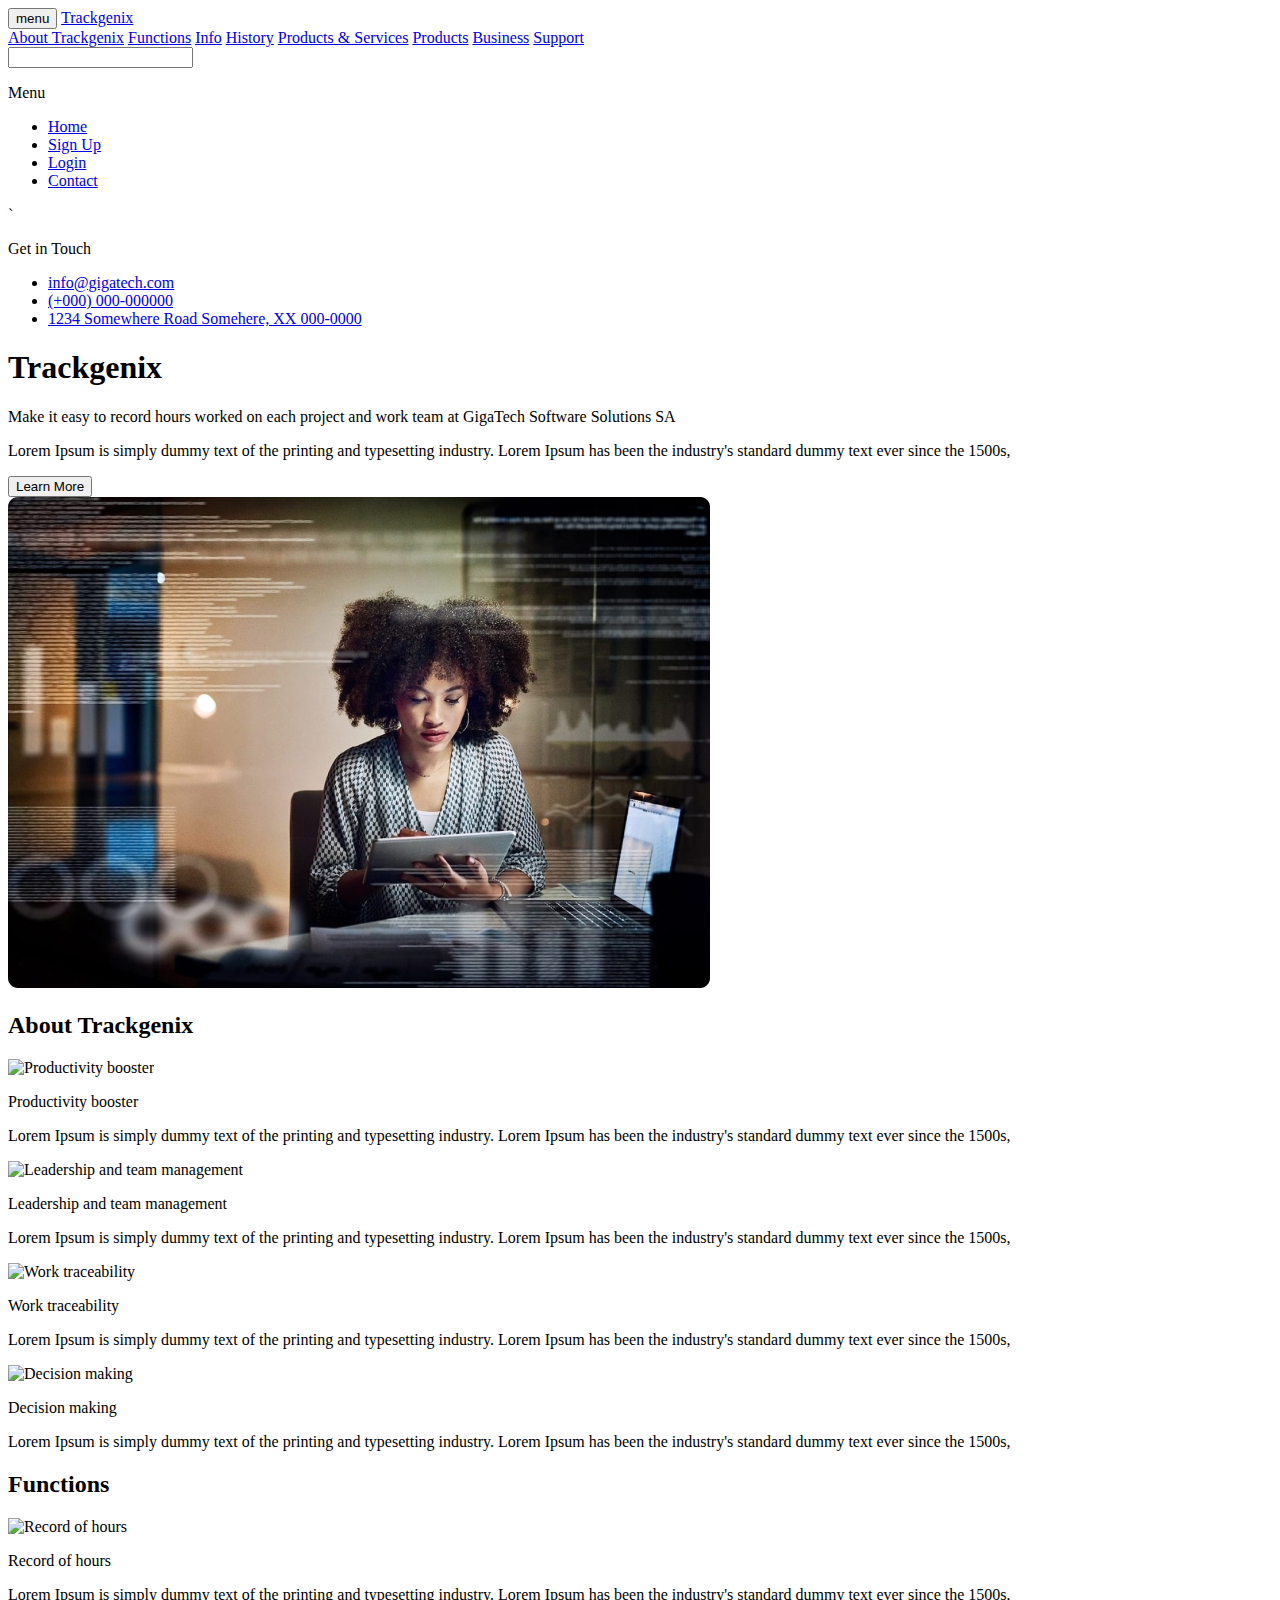
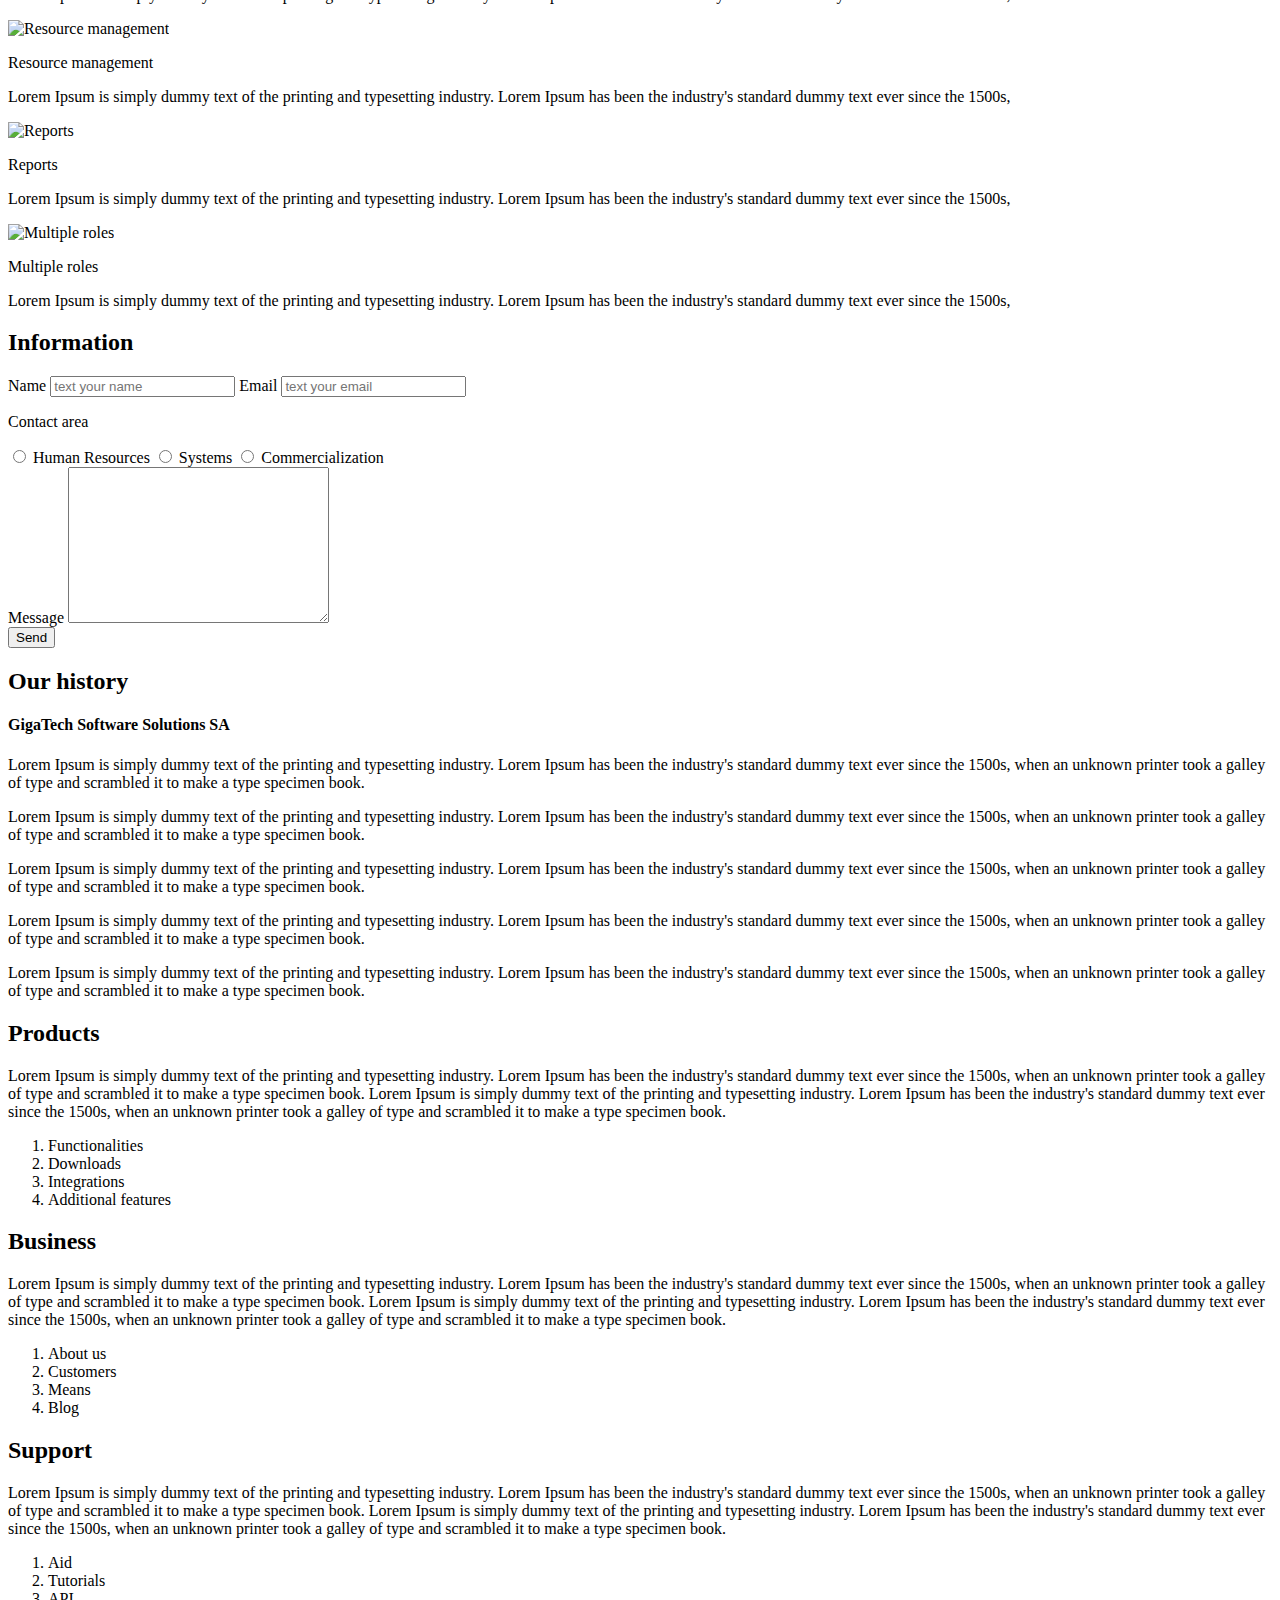
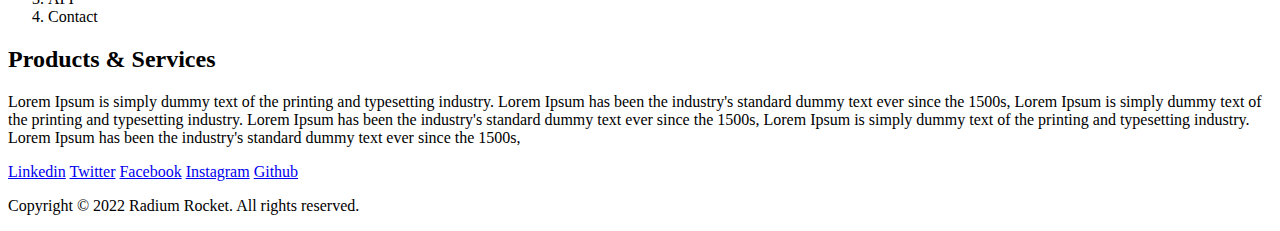
==== Semana-02/index.html @ 32febcdc "BaSP-W02: Update readme and create folder for week two with HTML and assets" ====
<!DOCTYPE html>
<html lang="en">

<head>
  <meta charset="UTF-8">
  <meta http-equiv="X-UA-Compatible" content="IE=edge">
  <meta name="viewport" content="width=device-width, initial-scale=1.0">
  <title>Trackgenix</title>
</head>

<body>
  <header>
    <nav>
      <button>menu</button>
      <a href="#">Trackgenix</a>
      <div>
        <a href="#">About Trackgenix</a>
        <a href="#">Functions</a>
        <a href="#">Info</a>
        <a href="#">History</a>
        <a href="#">Products & Services</a>
        <a href="#">Products</a>
        <a href="#">Business</a>
        <a href="#">Support</a>
      </div>
    </nav>
  </header>
  <aside>
    <input type="search">
    <div>
      <p>Menu</p>
      <ul>
        <li><a href="#">Home</a></li>
        <li><a href="#">Sign Up</a></li>
        <li><a href="#">Login</a></li>
        <li><a href="#">Contact</a></li>
      </ul>`
    </div>
    <div>
      <p>Get in Touch</p>
      <ul>
        <li><a href="#">info@gigatech.com</a></li>
        <li><a href="#">(+000) 000-000000</a></li>
        <li><a href="#">1234 Somewhere Road Somehere, XX 000-0000</a></li>
      </ul>
    </div>
  </aside>
  <main>
    <section>
      <div>
        <h1>Trackgenix</h1>
        <p>
          Make it easy to record hours worked on each project
          and work team at GigaTech Software Solutions SA
        </p>
        <p>
          Lorem Ipsum is simply dummy text of the printing and
          typesetting industry. Lorem Ipsum has been the industry's
          standard dummy text ever since the 1500s,
        </p>
        <div>
          <button>Learn More</button>
        </div>
      </div>
      <div>
        <img src="assets/home.png" alt="home img">
      </div>
    </section>
    <section>
      <h2>About Trackgenix</h2>
      <article>
        <img src="assets/lampara.png" alt="Productivity booster">
        <p>Productivity booster</p>
        <p>
          Lorem Ipsum is simply dummy text of the printing and
          typesetting industry. Lorem Ipsum has been the industry's
          standard dummy text ever since the 1500s,
        </p>
      </article>
      <article>
        <img src="assets/persona.png" alt="Leadership and team management">
        <p>Leadership and team management</p>
        <p>
          Lorem Ipsum is simply dummy text of the printing and
          typesetting industry. Lorem Ipsum has been the industry's
          standard dummy text ever since the 1500s,
        </p>
      </article>
      <article>
        <img src="assets/hoja-con-lupa.png" alt="Work traceability">
        <p>Work traceability</p>
        <p>
          Lorem Ipsum is simply dummy text of the printing and
          typesetting industry. Lorem Ipsum has been the industry's
          standard dummy text ever since the 1500s,
        </p>
      </article>
      <article>
        <img src="assets/mano.png" alt="Decision making">
        <p>Decision making</p>
        <p>
          Lorem Ipsum is simply dummy text of the printing and
          typesetting industry. Lorem Ipsum has been the industry's
          standard dummy text ever since the 1500s,
        </p>
      </article>
    </section>
    <section>
      <h2>Functions</h2>
      <article>
        <img src="assets/reloj.png" alt="Record of hours">
        <p>Record of hours</p>
        <p>
          Lorem Ipsum is simply dummy text of the printing and
          typesetting industry. Lorem Ipsum has been the industry's
          standard dummy text ever since the 1500s,
        </p>
      </article>
      <article>
        <img src="assets/hoja-escrita.png" alt="Resource management">
        <p>Resource management</p>
        <p>
          Lorem Ipsum is simply dummy text of the printing and
          typesetting industry. Lorem Ipsum has been the industry's
          standard dummy text ever since the 1500s,
        </p>
      </article>
      <article>
        <img src="assets/tuerca.png" alt="Reports">
        <p>Reports</p>
        <p>
          Lorem Ipsum is simply dummy text of the printing and
          typesetting industry. Lorem Ipsum has been the industry's
          standard dummy text ever since the 1500s,
        </p>
      </article>
      <article>
        <img src="assets/macaco.png" alt="Multiple roles">
        <p>Multiple roles</p>
        <p>
          Lorem Ipsum is simply dummy text of the printing and
          typesetting industry. Lorem Ipsum has been the industry's
          standard dummy text ever since the 1500s,
        </p>
      </article>
    </section>
    <section>
      <h2>Information</h2>
      <form>
        <label for="name">Name</label>
        <input type="text" id="name" name="name" placeholder="text your name">
        <label for="email">Email</label>
        <input type="email" id="email" name="email" placeholder="text your email">
        <p>Contact area</p>
        <input type="radio" id="hr" name="contactArea" value="Human Resources">
        <label for="hr">Human Resources</label>
        <input type="radio" id="systems" name="contactArea" value="Systems">
        <label for="systems">Systems</label>
        <input type="radio" id="commercialization" name="contactArea" value="Commercialization">
        <label for="commercialization">Commercialization</label>
        <div>
          <label for="message">Message</label>
          <textarea name="message" id="message" cols="30" rows="10"></textarea>
        </div>
        <button>Send</button>
      </form>
    </section>
    <section>
      <h2>Our history</h2>
      <h4>GigaTech Software Solutions SA</h4>
      <p>
        Lorem Ipsum is simply dummy text of the printing and typesetting industry. Lorem Ipsum has been the industry's
        standard dummy text ever since the 1500s, when an unknown printer took a galley of type and scrambled it to make
        a
        type specimen book.
      </p>
      <p>
        Lorem Ipsum is simply dummy text of the printing and typesetting industry. Lorem Ipsum has been the industry's
        standard dummy text ever since the 1500s, when an unknown printer took a galley of type and scrambled it to make
        a
        type specimen book.
      </p>
      <p>
        Lorem Ipsum is simply dummy text of the printing and typesetting industry. Lorem Ipsum has been the industry's
        standard dummy text ever since the 1500s, when an unknown printer took a galley of type and scrambled it to make
        a
        type specimen book.
      </p>
      <p>
        Lorem Ipsum is simply dummy text of the printing and typesetting industry. Lorem Ipsum has been the industry's
        standard dummy text ever since the 1500s, when an unknown printer took a galley of type and scrambled it to make
        a
        type specimen book.
      </p>
      <p>
        Lorem Ipsum is simply dummy text of the printing and typesetting industry. Lorem Ipsum has been the industry's
        standard dummy text ever since the 1500s, when an unknown printer took a galley of type and scrambled it to make
        a
        type specimen book.
      </p>
    </section>
    <section>
      <h2>Products</h2>
      <p>
        Lorem Ipsum is simply dummy text of the printing and typesetting industry. Lorem Ipsum has been the industry's
        standard dummy text ever since the 1500s, when an unknown printer took a galley of type and scrambled it to make
        a
        type specimen book.
        Lorem Ipsum is simply dummy text of the printing and typesetting industry. Lorem Ipsum has been the industry's
        standard dummy text ever since the 1500s, when an unknown printer took a galley of type and scrambled it to make
        a
        type specimen book.
      </p>
      <ol>
        <li>Functionalities</li>
        <li>Downloads</li>
        <li>Integrations</li>
        <li>Additional features</li>
      </ol>
    </section>
    <section>
      <h2>Business</h2>
      <p>
        Lorem Ipsum is simply dummy text of the printing and typesetting industry. Lorem Ipsum has been the industry's
        standard dummy text ever since the 1500s, when an unknown printer took a galley of type and scrambled it to make
        a
        type specimen book.
        Lorem Ipsum is simply dummy text of the printing and typesetting industry. Lorem Ipsum has been the industry's
        standard dummy text ever since the 1500s, when an unknown printer took a galley of type and scrambled it to make
        a
        type specimen book.
      </p>
      <ol>
        <li>About us</li>
        <li>Customers</li>
        <li>Means</li>
        <li>Blog</li>
      </ol>
    </section>
    <section>
      <h2>Support</h2>
      <p>
        Lorem Ipsum is simply dummy text of the printing and typesetting industry. Lorem Ipsum has been the industry's
        standard dummy text ever since the 1500s, when an unknown printer took a galley of type and scrambled it to make
        a
        type specimen book.
        Lorem Ipsum is simply dummy text of the printing and typesetting industry. Lorem Ipsum has been the industry's
        standard dummy text ever since the 1500s, when an unknown printer took a galley of type and scrambled it to make
        a
        type specimen book.
      </p>
      <ol>
        <li>Aid</li>
        <li>Tutorials</li>
        <li>API</li>
        <li>Contact</li>
      </ol>
    </section>
    <section>
      <h2>Products & Services</h2>
      <p>
        Lorem Ipsum is simply dummy text of the printing and
        typesetting industry. Lorem Ipsum has been the industry's
        standard dummy text ever since the 1500s, Lorem Ipsum is simply dummy text of the printing and
        typesetting industry. Lorem Ipsum has been the industry's
        standard dummy text ever since the 1500s, Lorem Ipsum is simply dummy text of the printing and
        typesetting industry. Lorem Ipsum has been the industry's
        standard dummy text ever since the 1500s,
      </p>
    </section>
  </main>
  <footer>
    <div>
      <a href="#">Linkedin</a>
      <a href="#">Twitter</a>
      <a href="#">Facebook</a>
      <a href="#">Instagram</a>
      <a href="#">Github</a>
    </div>
    <p>Copyright © 2022 Radium Rocket. All rights reserved.</p>
  </footer>
</body>

</html>
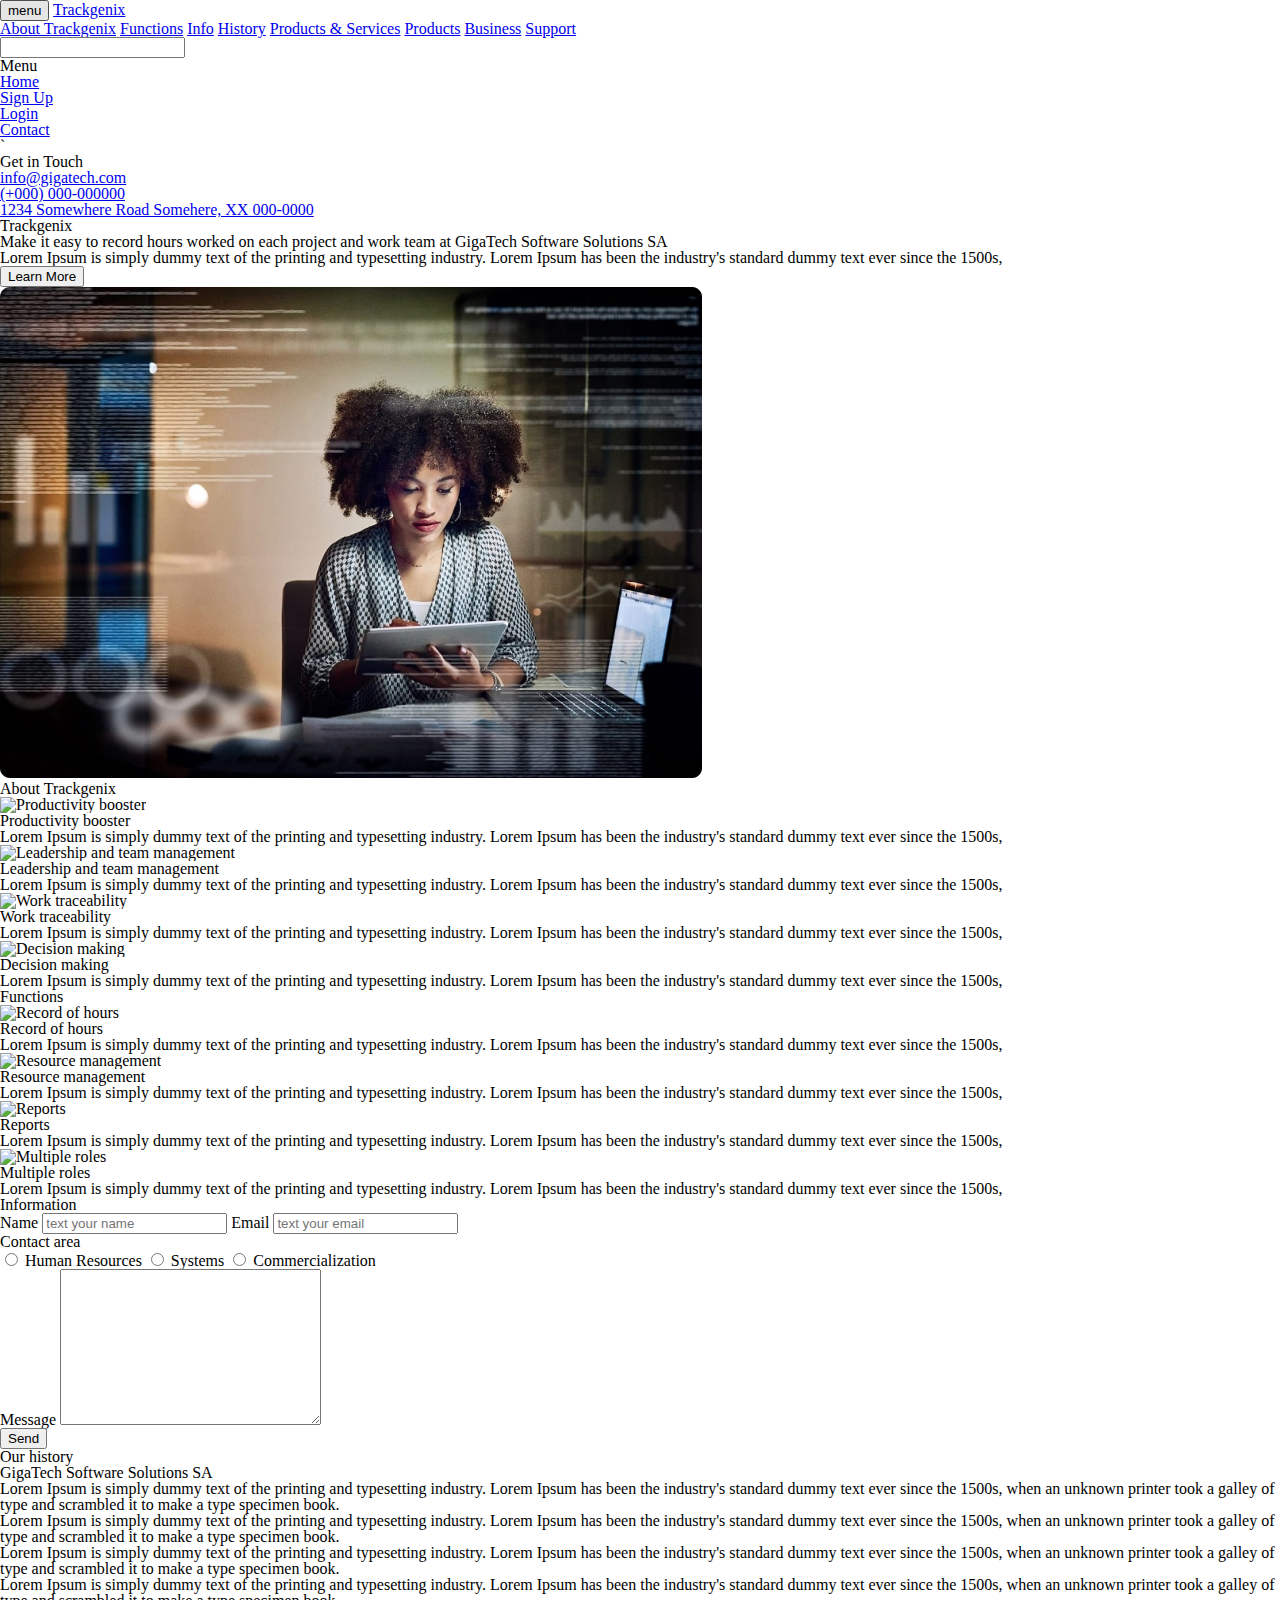
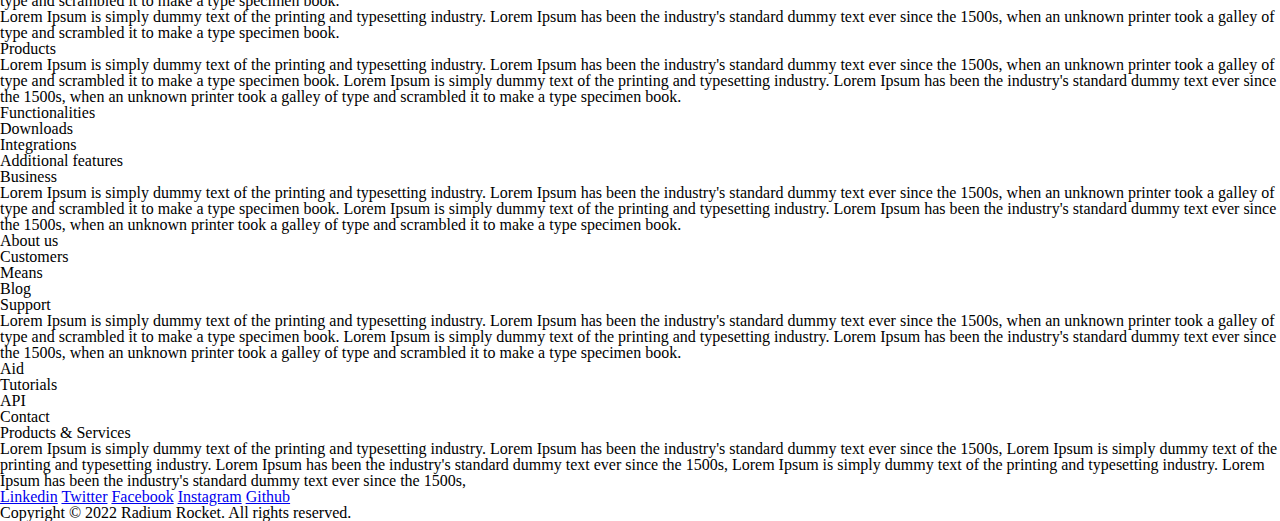
==== commit 6919b57a: "BaSP-W02: Create css folder and files" ====
--- a/Semana-02/index.html
+++ b/Semana-02/index.html
@@ -6,6 +6,8 @@
   <meta http-equiv="X-UA-Compatible" content="IE=edge">
   <meta name="viewport" content="width=device-width, initial-scale=1.0">
   <title>Trackgenix</title>
+  <link rel="stylesheet" href="css/styles.css">
+  <link rel="stylesheet" href="css/reset.css">
 </head>
 
 <body>
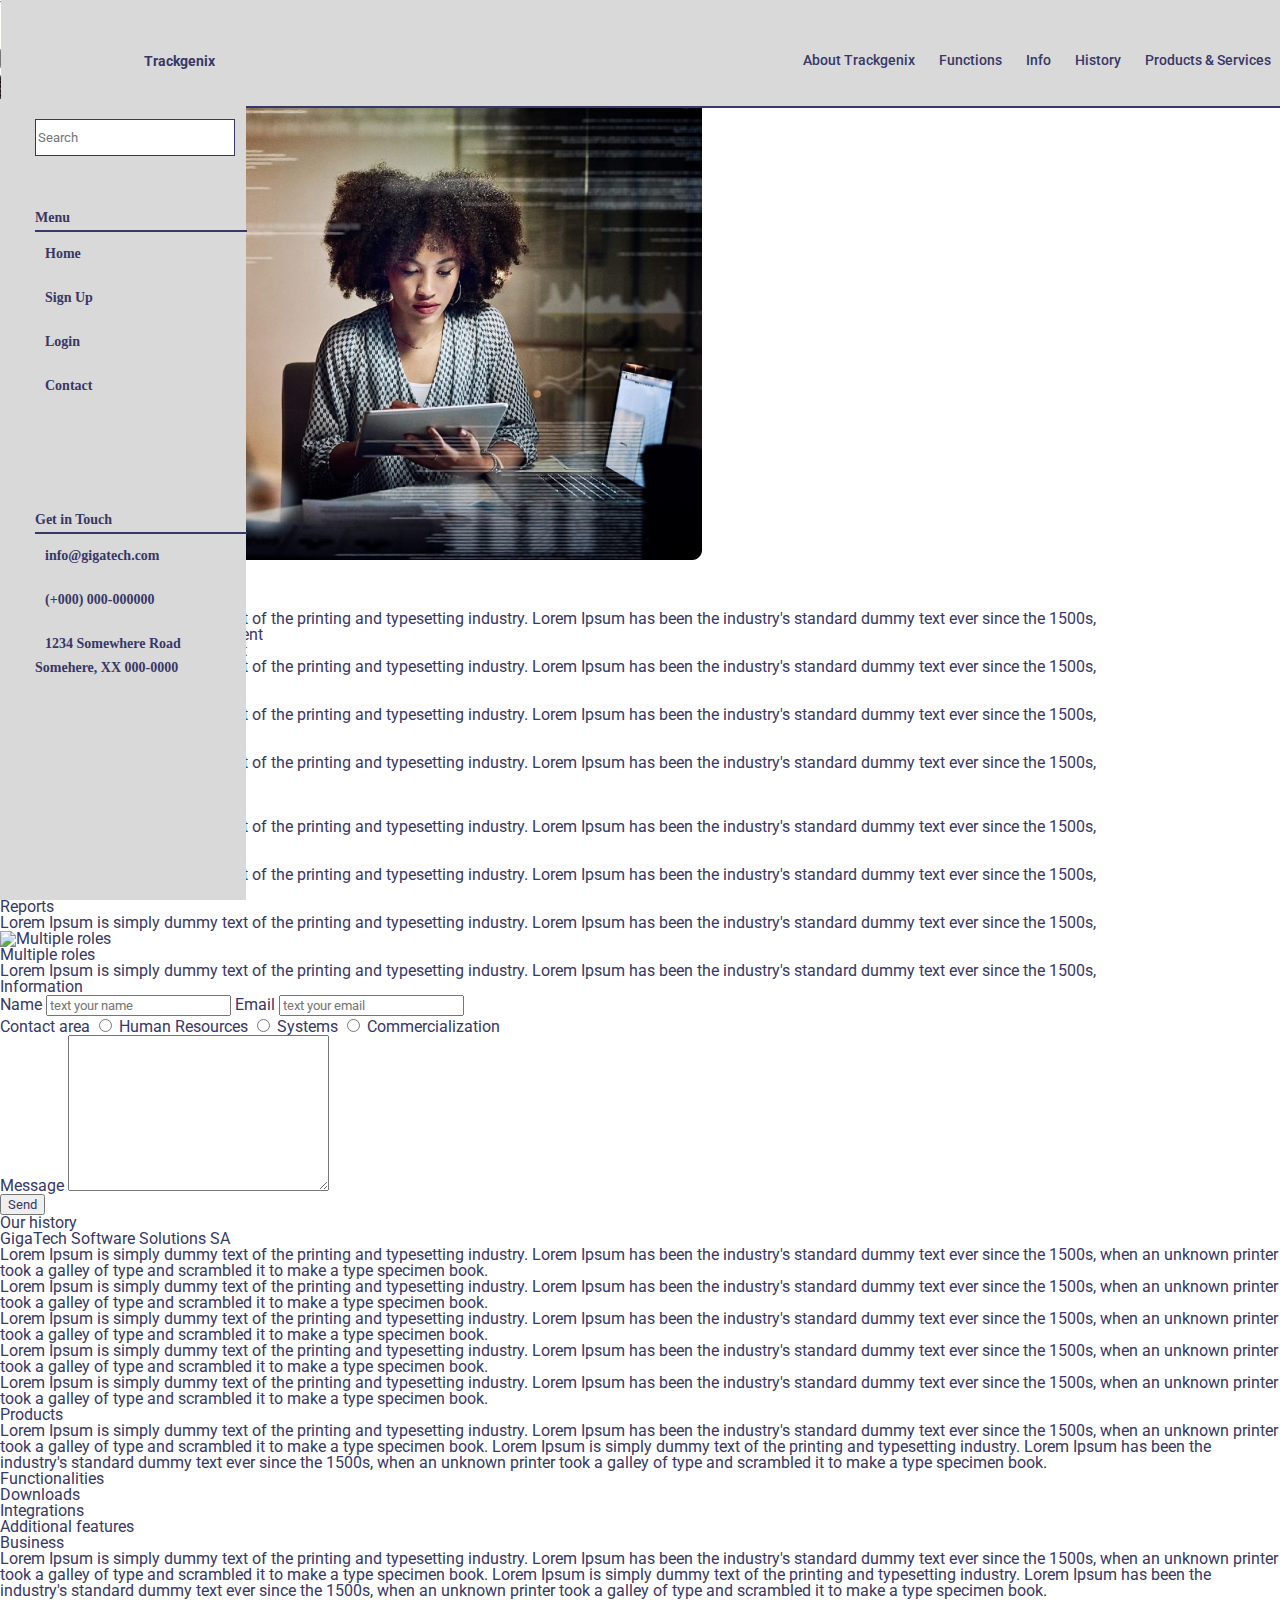
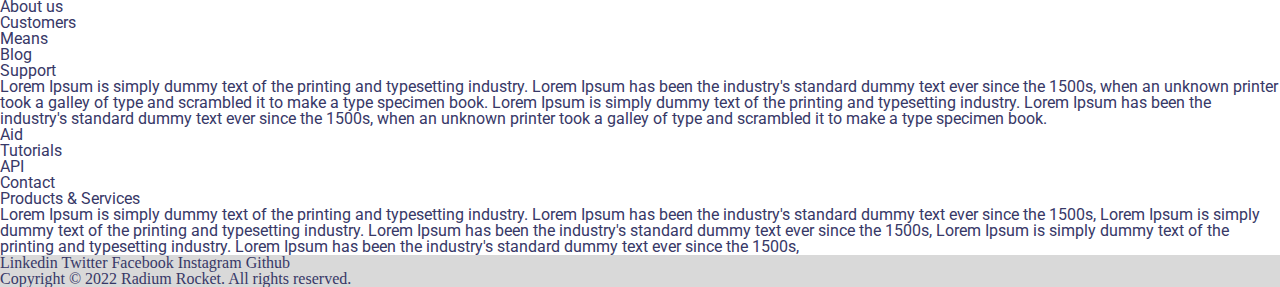
==== commit 233e2413: "BaSP-W02: Correct HTML, add nav and aside styles" ====
--- a/Semana-02/index.html
+++ b/Semana-02/index.html
@@ -6,281 +6,289 @@
   <meta http-equiv="X-UA-Compatible" content="IE=edge">
   <meta name="viewport" content="width=device-width, initial-scale=1.0">
   <title>Trackgenix</title>
+  <link rel="stylesheet" href="css/reset.css">
   <link rel="stylesheet" href="css/styles.css">
-  <link rel="stylesheet" href="css/reset.css">
+  <link rel="stylesheet" href="https://cdnjs.cloudflare.com/ajax/libs/font-awesome/6.2.0/css/all.min.css"
+    integrity="sha512-xh6O/CkQoPOWDdYTDqeRdPCVd1SpvCA9XXcUnZS2FmJNp1coAFzvtCN9BmamE+4aHK8yyUHUSCcJHgXloTyT2A=="
+    crossorigin="anonymous" referrerpolicy="no-referrer" />
+  <link rel="preconnect" href="https://fonts.googleapis.com">
+  <link rel="preconnect" href="https://fonts.gstatic.com" crossorigin>
+  <link href="https://fonts.googleapis.com/css2?family=Roboto:wght@300;400;500;700&display=swap" rel="stylesheet">
 </head>
 
-<body>
-  <header>
-    <nav>
-      <button>menu</button>
-      <a href="#">Trackgenix</a>
-      <div>
-        <a href="#">About Trackgenix</a>
-        <a href="#">Functions</a>
-        <a href="#">Info</a>
-        <a href="#">History</a>
-        <a href="#">Products & Services</a>
-        <a href="#">Products</a>
-        <a href="#">Business</a>
-        <a href="#">Support</a>
+  <body>
+    <header>
+      <nav>
+        <button class="icon"><i class="fa-solid fa-bars"></i></button>
+        <a href="#" class="logo">Trackgenix</a>
+        <div class="links">
+          <a href="#">About Trackgenix</a>
+          <a href="#">Functions</a>
+          <a href="#">Info</a>
+          <a href="#">History</a>
+          <a href="#">Products & Services <i class="fa-sharp fa-solid fa-chevron-down"></i></a>
+        </div>
+      </nav>
+    </header>
+    <aside>
+      <input type="search" placeholder="Search">
+      <i class="fa-solid fa-magnifying-glass"></i>
+      <div class="aside-menu">
+        <p>Menu</p>
+        <div class="line"></div>
+        <ul>
+          <li><a href="#"><i class="fa-solid fa-house"></i>Home</a></li>
+          <li><a href="#"><i class="fa-solid fa-user-plus"></i>Sign Up</a></li>
+          <li><a href="#"><i class="fa-regular fa-circle-user"></i>Login</a></li>
+          <li><a href="#"><i class="fa-regular fa-envelope"></i>Contact</a></li>
+        </ul>
       </div>
-    </nav>
-  </header>
-  <aside>
-    <input type="search">
-    <div>
-      <p>Menu</p>
-      <ul>
-        <li><a href="#">Home</a></li>
-        <li><a href="#">Sign Up</a></li>
-        <li><a href="#">Login</a></li>
-        <li><a href="#">Contact</a></li>
-      </ul>`
-    </div>
-    <div>
-      <p>Get in Touch</p>
-      <ul>
-        <li><a href="#">info@gigatech.com</a></li>
-        <li><a href="#">(+000) 000-000000</a></li>
-        <li><a href="#">1234 Somewhere Road Somehere, XX 000-0000</a></li>
-      </ul>
-    </div>
-  </aside>
-  <main>
-    <section>
-      <div>
-        <h1>Trackgenix</h1>
-        <p>
-          Make it easy to record hours worked on each project
-          and work team at GigaTech Software Solutions SA
-        </p>
+      <div class="aside-contact">
+        <p>Get in Touch</p>
+        <div class="line"></div>
+        <ul>
+          <li><p><i class="fa-regular fa-envelope"></i>info@gigatech.com</p></li>
+          <li><p><i class="fa-solid fa-phone"></i>(+000) 000-000000</p></li>
+          <li><p><i class="fa-solid fa-map-pin"></i>1234 Somewhere Road Somehere, XX 000-0000</p></li>
+        </ul>
+      </div>
+    </aside>
+    <main>
+      <section>
+        <div>
+          <h1>Trackgenix</h1>
+          <p>
+            Make it easy to record hours worked on each project
+            and work team at GigaTech Software Solutions SA
+          </p>
+          <p>
+            Lorem Ipsum is simply dummy text of the printing and
+            typesetting industry. Lorem Ipsum has been the industry's
+            standard dummy text ever since the 1500s,
+          </p>
+          <div>
+            <button>Learn More</button>
+          </div>
+        </div>
+        <div>
+          <img src="assets/home.png" alt="home img">
+        </div>
+      </section>
+      <section>
+        <h2>About Trackgenix</h2>
+        <article>
+          <img src="assets/lampara.png" alt="Productivity booster">
+          <p>Productivity booster</p>
+          <p>
+            Lorem Ipsum is simply dummy text of the printing and
+            typesetting industry. Lorem Ipsum has been the industry's
+            standard dummy text ever since the 1500s,
+          </p>
+        </article>
+        <article>
+          <img src="assets/persona.png" alt="Leadership and team management">
+          <p>Leadership and team management</p>
+          <p>
+            Lorem Ipsum is simply dummy text of the printing and
+            typesetting industry. Lorem Ipsum has been the industry's
+            standard dummy text ever since the 1500s,
+          </p>
+        </article>
+        <article>
+          <img src="assets/hoja-con-lupa.png" alt="Work traceability">
+          <p>Work traceability</p>
+          <p>
+            Lorem Ipsum is simply dummy text of the printing and
+            typesetting industry. Lorem Ipsum has been the industry's
+            standard dummy text ever since the 1500s,
+          </p>
+        </article>
+        <article>
+          <img src="assets/mano.png" alt="Decision making">
+          <p>Decision making</p>
+          <p>
+            Lorem Ipsum is simply dummy text of the printing and
+            typesetting industry. Lorem Ipsum has been the industry's
+            standard dummy text ever since the 1500s,
+          </p>
+        </article>
+      </section>
+      <section>
+        <h2>Functions</h2>
+        <article>
+          <img src="assets/reloj.png" alt="Record of hours">
+          <p>Record of hours</p>
+          <p>
+            Lorem Ipsum is simply dummy text of the printing and
+            typesetting industry. Lorem Ipsum has been the industry's
+            standard dummy text ever since the 1500s,
+          </p>
+        </article>
+        <article>
+          <img src="assets/hoja-escrita.png" alt="Resource management">
+          <p>Resource management</p>
+          <p>
+            Lorem Ipsum is simply dummy text of the printing and
+            typesetting industry. Lorem Ipsum has been the industry's
+            standard dummy text ever since the 1500s,
+          </p>
+        </article>
+        <article>
+          <img src="assets/tuerca.png" alt="Reports">
+          <p>Reports</p>
+          <p>
+            Lorem Ipsum is simply dummy text of the printing and
+            typesetting industry. Lorem Ipsum has been the industry's
+            standard dummy text ever since the 1500s,
+          </p>
+        </article>
+        <article>
+          <img src="assets/macaco.png" alt="Multiple roles">
+          <p>Multiple roles</p>
+          <p>
+            Lorem Ipsum is simply dummy text of the printing and
+            typesetting industry. Lorem Ipsum has been the industry's
+            standard dummy text ever since the 1500s,
+          </p>
+        </article>
+      </section>
+      <section>
+        <h2>Information</h2>
+        <form>
+          <label for="name">Name</label>
+          <input type="text" id="name" name="name" placeholder="text your name">
+          <label for="email">Email</label>
+          <input type="email" id="email" name="email" placeholder="text your email">
+          <div>
+            <label>Contact area</label>
+            <input type="radio" id="hr" name="contactArea" value="Human Resources">
+            <label for="hr">Human Resources</label>
+            <input type="radio" id="systems" name="contactArea" value="Systems">
+            <label for="systems">Systems</label>
+            <input type="radio" id="commercialization" name="contactArea" value="Commercialization">
+            <label for="commercialization">Commercialization</label>
+          </div>
+          <div>
+            <label for="message">Message</label>
+            <textarea name="message" id="message" cols="30" rows="10"></textarea>
+          </div>
+          <button>Send</button>
+        </form>
+      </section>
+      <section>
+        <h2>Our history</h2>
+        <h3>GigaTech Software Solutions SA</h3>
+        <p>
+          Lorem Ipsum is simply dummy text of the printing and typesetting industry. Lorem Ipsum has been the industry's
+          standard dummy text ever since the 1500s, when an unknown printer took a galley of type and scrambled it to make
+          a
+          type specimen book.
+        </p>
+        <p>
+          Lorem Ipsum is simply dummy text of the printing and typesetting industry. Lorem Ipsum has been the industry's
+          standard dummy text ever since the 1500s, when an unknown printer took a galley of type and scrambled it to make
+          a
+          type specimen book.
+        </p>
+        <p>
+          Lorem Ipsum is simply dummy text of the printing and typesetting industry. Lorem Ipsum has been the industry's
+          standard dummy text ever since the 1500s, when an unknown printer took a galley of type and scrambled it to make
+          a
+          type specimen book.
+        </p>
+        <p>
+          Lorem Ipsum is simply dummy text of the printing and typesetting industry. Lorem Ipsum has been the industry's
+          standard dummy text ever since the 1500s, when an unknown printer took a galley of type and scrambled it to make
+          a
+          type specimen book.
+        </p>
+        <p>
+          Lorem Ipsum is simply dummy text of the printing and typesetting industry. Lorem Ipsum has been the industry's
+          standard dummy text ever since the 1500s, when an unknown printer took a galley of type and scrambled it to make
+          a
+          type specimen book.
+        </p>
+      </section>
+      <section>
+        <h2>Products</h2>
+        <p>
+          Lorem Ipsum is simply dummy text of the printing and typesetting industry. Lorem Ipsum has been the industry's
+          standard dummy text ever since the 1500s, when an unknown printer took a galley of type and scrambled it to make
+          a
+          type specimen book.
+          Lorem Ipsum is simply dummy text of the printing and typesetting industry. Lorem Ipsum has been the industry's
+          standard dummy text ever since the 1500s, when an unknown printer took a galley of type and scrambled it to make
+          a
+          type specimen book.
+        </p>
+        <ol>
+          <li>Functionalities</li>
+          <li>Downloads</li>
+          <li>Integrations</li>
+          <li>Additional features</li>
+        </ol>
+      </section>
+      <section>
+        <h2>Business</h2>
+        <p>
+          Lorem Ipsum is simply dummy text of the printing and typesetting industry. Lorem Ipsum has been the industry's
+          standard dummy text ever since the 1500s, when an unknown printer took a galley of type and scrambled it to make
+          a
+          type specimen book.
+          Lorem Ipsum is simply dummy text of the printing and typesetting industry. Lorem Ipsum has been the industry's
+          standard dummy text ever since the 1500s, when an unknown printer took a galley of type and scrambled it to make
+          a
+          type specimen book.
+        </p>
+        <ol>
+          <li>About us</li>
+          <li>Customers</li>
+          <li>Means</li>
+          <li>Blog</li>
+        </ol>
+      </section>
+      <section>
+        <h2>Support</h2>
+        <p>
+          Lorem Ipsum is simply dummy text of the printing and typesetting industry. Lorem Ipsum has been the industry's
+          standard dummy text ever since the 1500s, when an unknown printer took a galley of type and scrambled it to make
+          a
+          type specimen book.
+          Lorem Ipsum is simply dummy text of the printing and typesetting industry. Lorem Ipsum has been the industry's
+          standard dummy text ever since the 1500s, when an unknown printer took a galley of type and scrambled it to make
+          a
+          type specimen book.
+        </p>
+        <ol>
+          <li>Aid</li>
+          <li>Tutorials</li>
+          <li>API</li>
+          <li>Contact</li>
+        </ol>
+      </section>
+      <section>
+        <h2>Products & Services</h2>
         <p>
           Lorem Ipsum is simply dummy text of the printing and
           typesetting industry. Lorem Ipsum has been the industry's
-          standard dummy text ever since the 1500s,
-        </p>
-        <div>
-          <button>Learn More</button>
-        </div>
-      </div>
-      <div>
-        <img src="assets/home.png" alt="home img">
-      </div>
-    </section>
-    <section>
-      <h2>About Trackgenix</h2>
-      <article>
-        <img src="assets/lampara.png" alt="Productivity booster">
-        <p>Productivity booster</p>
-        <p>
-          Lorem Ipsum is simply dummy text of the printing and
+          standard dummy text ever since the 1500s, Lorem Ipsum is simply dummy text of the printing and
+          typesetting industry. Lorem Ipsum has been the industry's
+          standard dummy text ever since the 1500s, Lorem Ipsum is simply dummy text of the printing and
           typesetting industry. Lorem Ipsum has been the industry's
           standard dummy text ever since the 1500s,
         </p>
-      </article>
-      <article>
-        <img src="assets/persona.png" alt="Leadership and team management">
-        <p>Leadership and team management</p>
-        <p>
-          Lorem Ipsum is simply dummy text of the printing and
-          typesetting industry. Lorem Ipsum has been the industry's
-          standard dummy text ever since the 1500s,
-        </p>
-      </article>
-      <article>
-        <img src="assets/hoja-con-lupa.png" alt="Work traceability">
-        <p>Work traceability</p>
-        <p>
-          Lorem Ipsum is simply dummy text of the printing and
-          typesetting industry. Lorem Ipsum has been the industry's
-          standard dummy text ever since the 1500s,
-        </p>
-      </article>
-      <article>
-        <img src="assets/mano.png" alt="Decision making">
-        <p>Decision making</p>
-        <p>
-          Lorem Ipsum is simply dummy text of the printing and
-          typesetting industry. Lorem Ipsum has been the industry's
-          standard dummy text ever since the 1500s,
-        </p>
-      </article>
-    </section>
-    <section>
-      <h2>Functions</h2>
-      <article>
-        <img src="assets/reloj.png" alt="Record of hours">
-        <p>Record of hours</p>
-        <p>
-          Lorem Ipsum is simply dummy text of the printing and
-          typesetting industry. Lorem Ipsum has been the industry's
-          standard dummy text ever since the 1500s,
-        </p>
-      </article>
-      <article>
-        <img src="assets/hoja-escrita.png" alt="Resource management">
-        <p>Resource management</p>
-        <p>
-          Lorem Ipsum is simply dummy text of the printing and
-          typesetting industry. Lorem Ipsum has been the industry's
-          standard dummy text ever since the 1500s,
-        </p>
-      </article>
-      <article>
-        <img src="assets/tuerca.png" alt="Reports">
-        <p>Reports</p>
-        <p>
-          Lorem Ipsum is simply dummy text of the printing and
-          typesetting industry. Lorem Ipsum has been the industry's
-          standard dummy text ever since the 1500s,
-        </p>
-      </article>
-      <article>
-        <img src="assets/macaco.png" alt="Multiple roles">
-        <p>Multiple roles</p>
-        <p>
-          Lorem Ipsum is simply dummy text of the printing and
-          typesetting industry. Lorem Ipsum has been the industry's
-          standard dummy text ever since the 1500s,
-        </p>
-      </article>
-    </section>
-    <section>
-      <h2>Information</h2>
-      <form>
-        <label for="name">Name</label>
-        <input type="text" id="name" name="name" placeholder="text your name">
-        <label for="email">Email</label>
-        <input type="email" id="email" name="email" placeholder="text your email">
-        <p>Contact area</p>
-        <input type="radio" id="hr" name="contactArea" value="Human Resources">
-        <label for="hr">Human Resources</label>
-        <input type="radio" id="systems" name="contactArea" value="Systems">
-        <label for="systems">Systems</label>
-        <input type="radio" id="commercialization" name="contactArea" value="Commercialization">
-        <label for="commercialization">Commercialization</label>
-        <div>
-          <label for="message">Message</label>
-          <textarea name="message" id="message" cols="30" rows="10"></textarea>
-        </div>
-        <button>Send</button>
-      </form>
-    </section>
-    <section>
-      <h2>Our history</h2>
-      <h4>GigaTech Software Solutions SA</h4>
-      <p>
-        Lorem Ipsum is simply dummy text of the printing and typesetting industry. Lorem Ipsum has been the industry's
-        standard dummy text ever since the 1500s, when an unknown printer took a galley of type and scrambled it to make
-        a
-        type specimen book.
-      </p>
-      <p>
-        Lorem Ipsum is simply dummy text of the printing and typesetting industry. Lorem Ipsum has been the industry's
-        standard dummy text ever since the 1500s, when an unknown printer took a galley of type and scrambled it to make
-        a
-        type specimen book.
-      </p>
-      <p>
-        Lorem Ipsum is simply dummy text of the printing and typesetting industry. Lorem Ipsum has been the industry's
-        standard dummy text ever since the 1500s, when an unknown printer took a galley of type and scrambled it to make
-        a
-        type specimen book.
-      </p>
-      <p>
-        Lorem Ipsum is simply dummy text of the printing and typesetting industry. Lorem Ipsum has been the industry's
-        standard dummy text ever since the 1500s, when an unknown printer took a galley of type and scrambled it to make
-        a
-        type specimen book.
-      </p>
-      <p>
-        Lorem Ipsum is simply dummy text of the printing and typesetting industry. Lorem Ipsum has been the industry's
-        standard dummy text ever since the 1500s, when an unknown printer took a galley of type and scrambled it to make
-        a
-        type specimen book.
-      </p>
-    </section>
-    <section>
-      <h2>Products</h2>
-      <p>
-        Lorem Ipsum is simply dummy text of the printing and typesetting industry. Lorem Ipsum has been the industry's
-        standard dummy text ever since the 1500s, when an unknown printer took a galley of type and scrambled it to make
-        a
-        type specimen book.
-        Lorem Ipsum is simply dummy text of the printing and typesetting industry. Lorem Ipsum has been the industry's
-        standard dummy text ever since the 1500s, when an unknown printer took a galley of type and scrambled it to make
-        a
-        type specimen book.
-      </p>
-      <ol>
-        <li>Functionalities</li>
-        <li>Downloads</li>
-        <li>Integrations</li>
-        <li>Additional features</li>
-      </ol>
-    </section>
-    <section>
-      <h2>Business</h2>
-      <p>
-        Lorem Ipsum is simply dummy text of the printing and typesetting industry. Lorem Ipsum has been the industry's
-        standard dummy text ever since the 1500s, when an unknown printer took a galley of type and scrambled it to make
-        a
-        type specimen book.
-        Lorem Ipsum is simply dummy text of the printing and typesetting industry. Lorem Ipsum has been the industry's
-        standard dummy text ever since the 1500s, when an unknown printer took a galley of type and scrambled it to make
-        a
-        type specimen book.
-      </p>
-      <ol>
-        <li>About us</li>
-        <li>Customers</li>
-        <li>Means</li>
-        <li>Blog</li>
-      </ol>
-    </section>
-    <section>
-      <h2>Support</h2>
-      <p>
-        Lorem Ipsum is simply dummy text of the printing and typesetting industry. Lorem Ipsum has been the industry's
-        standard dummy text ever since the 1500s, when an unknown printer took a galley of type and scrambled it to make
-        a
-        type specimen book.
-        Lorem Ipsum is simply dummy text of the printing and typesetting industry. Lorem Ipsum has been the industry's
-        standard dummy text ever since the 1500s, when an unknown printer took a galley of type and scrambled it to make
-        a
-        type specimen book.
-      </p>
-      <ol>
-        <li>Aid</li>
-        <li>Tutorials</li>
-        <li>API</li>
-        <li>Contact</li>
-      </ol>
-    </section>
-    <section>
-      <h2>Products & Services</h2>
-      <p>
-        Lorem Ipsum is simply dummy text of the printing and
-        typesetting industry. Lorem Ipsum has been the industry's
-        standard dummy text ever since the 1500s, Lorem Ipsum is simply dummy text of the printing and
-        typesetting industry. Lorem Ipsum has been the industry's
-        standard dummy text ever since the 1500s, Lorem Ipsum is simply dummy text of the printing and
-        typesetting industry. Lorem Ipsum has been the industry's
-        standard dummy text ever since the 1500s,
-      </p>
-    </section>
-  </main>
-  <footer>
-    <div>
-      <a href="#">Linkedin</a>
-      <a href="#">Twitter</a>
-      <a href="#">Facebook</a>
-      <a href="#">Instagram</a>
-      <a href="#">Github</a>
-    </div>
-    <p>Copyright © 2022 Radium Rocket. All rights reserved.</p>
-  </footer>
-</body>
+      </section>
+    </main>
+    <footer>
+      <div>
+        <a href="#">Linkedin</a>
+        <a href="#">Twitter</a>
+        <a href="#">Facebook</a>
+        <a href="#">Instagram</a>
+        <a href="#">Github</a>
+      </div>
+      <p>Copyright © 2022 Radium Rocket. All rights reserved.</p>
+    </footer>
+  </body>
 
 </html>--- a/Semana-02/css/styles.css
+++ b/Semana-02/css/styles.css
@@ -0,0 +1,109 @@
+* {
+  color: #373867;
+  font-family: 'Roboto', sans-serif;
+}
+
+a {
+  text-decoration: none;
+}
+
+nav,
+aside,
+footer {
+  background: #D9D9D9;
+}
+
+nav {
+  position: fixed;
+  width: 100%;
+  height: 106px;
+  left: 1px;
+  top: 0px;
+  border-bottom: 2px solid #373867;
+}
+
+.icon {
+  text-align: center;
+  padding: 2px 5px;
+  position: relative;
+  left: 1.65%;
+  right: 96.76%;
+  top: 45.28%;
+  bottom: 30.74%;
+  border: none;
+  background: transparent;
+
+}
+
+.logo {
+  position: absolute;
+  width: 70px;
+  height: 16px;
+  left: 143px;
+  top: 53px;
+  font-family: 'Roboto';
+  font-weight: 700;
+  font-size: 14px;
+  line-height: 16px;
+  text-decoration: none;
+}
+
+.links {
+  float: right;
+  padding-top: 50px
+}
+
+.links a {
+  padding: 0 10px;
+  text-decoration: none;
+  width: 130px;
+  height: 20px;
+  font-family: 'Roboto';
+  font-style: normal;
+  font-weight: 500;
+  font-size: 14px;
+  line-height: 20px;
+}
+
+aside {
+  position: fixed;
+  left: 0%;
+  right: 80.75%;
+  top: 11%;
+  bottom: 0%;
+}
+
+aside i {
+  margin-right: 10px;
+}
+
+input[type=search] {
+  border: 1px solid #373867;
+  width: 200px;
+  height: 37px;
+  margin: 20px 0 0 35px;
+}
+
+.aside-menu {
+  margin: 50px 0 100px 0;
+}
+
+.aside-menu,
+.aside-contact {
+  line-height: 24px;
+  margin-left: 35px;
+  font-weight: bold;
+  font-size: 14px;
+}
+
+.line {
+  height: 2px;
+  width: 212px;
+  background-color: #373867;
+}
+
+.aside-menu li,
+.aside-contact li {
+  align-items: center;
+  padding: 10px 0px 10px 0;
+}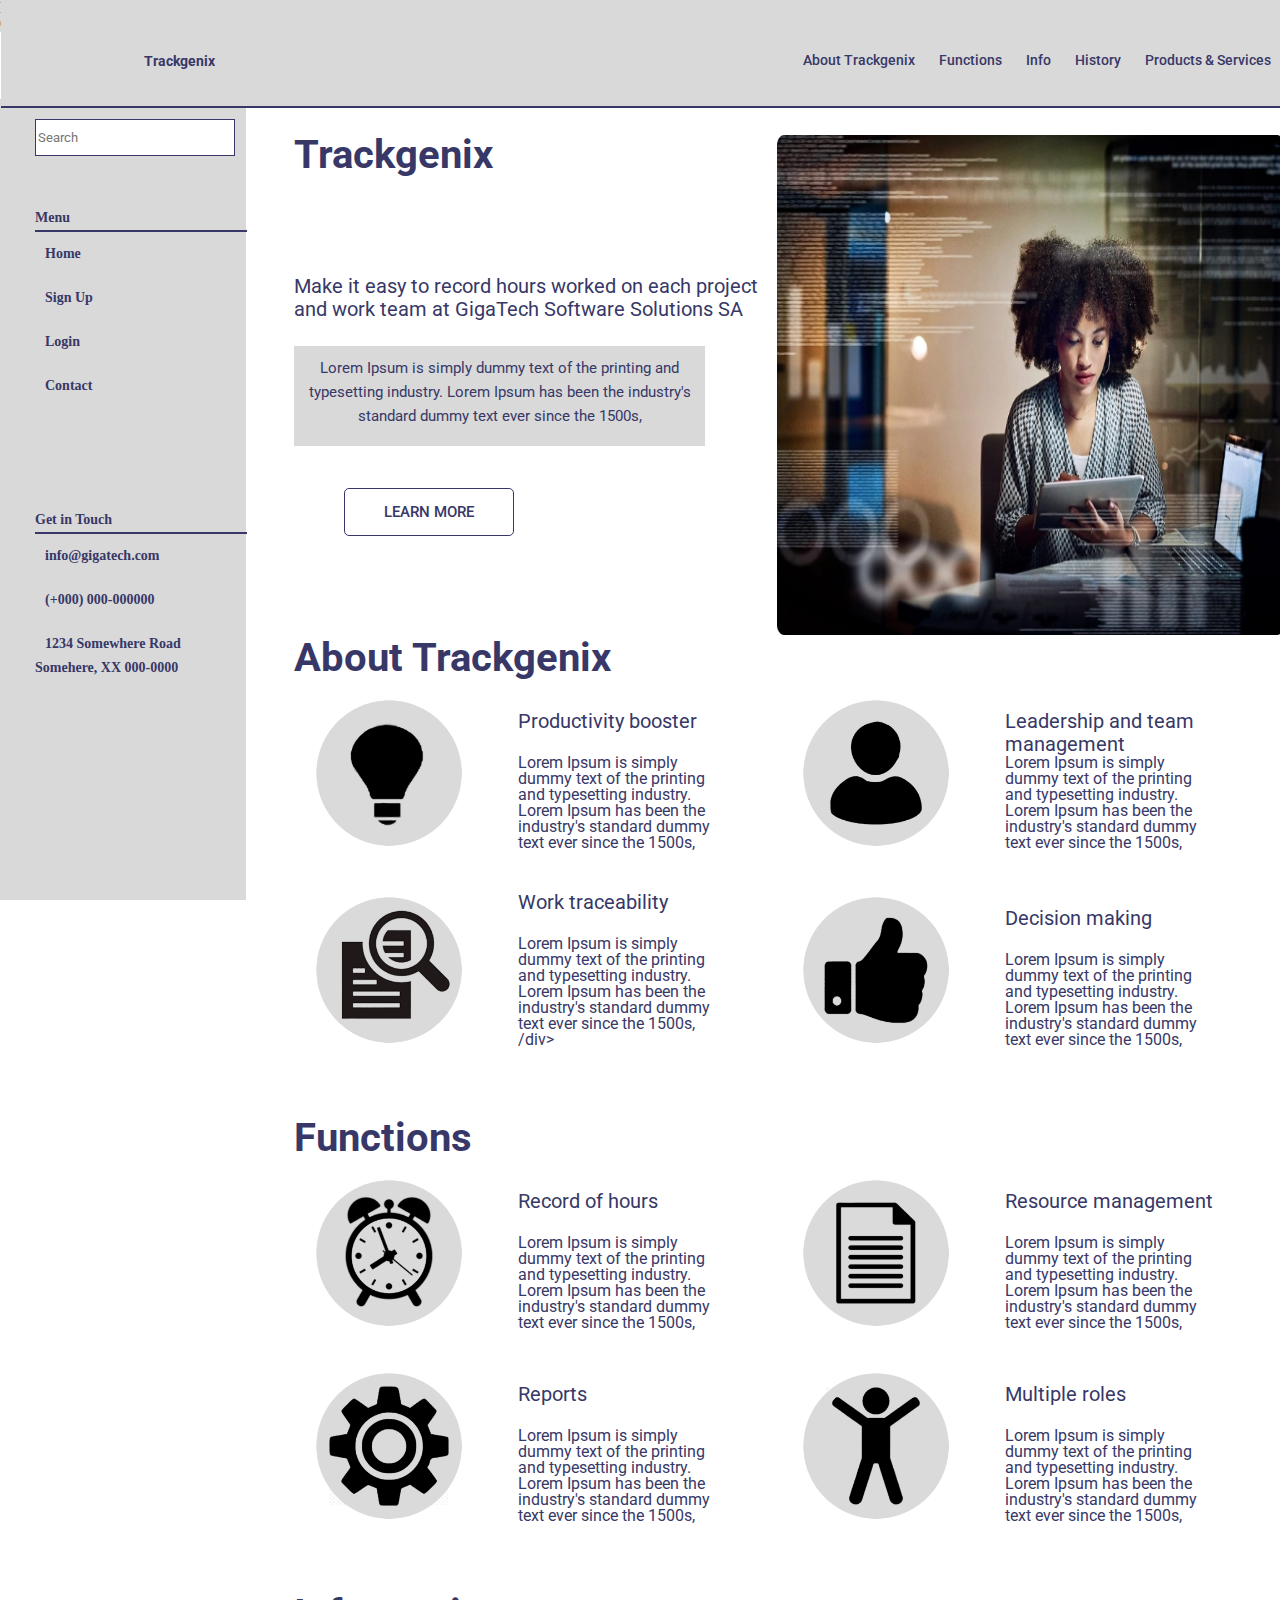
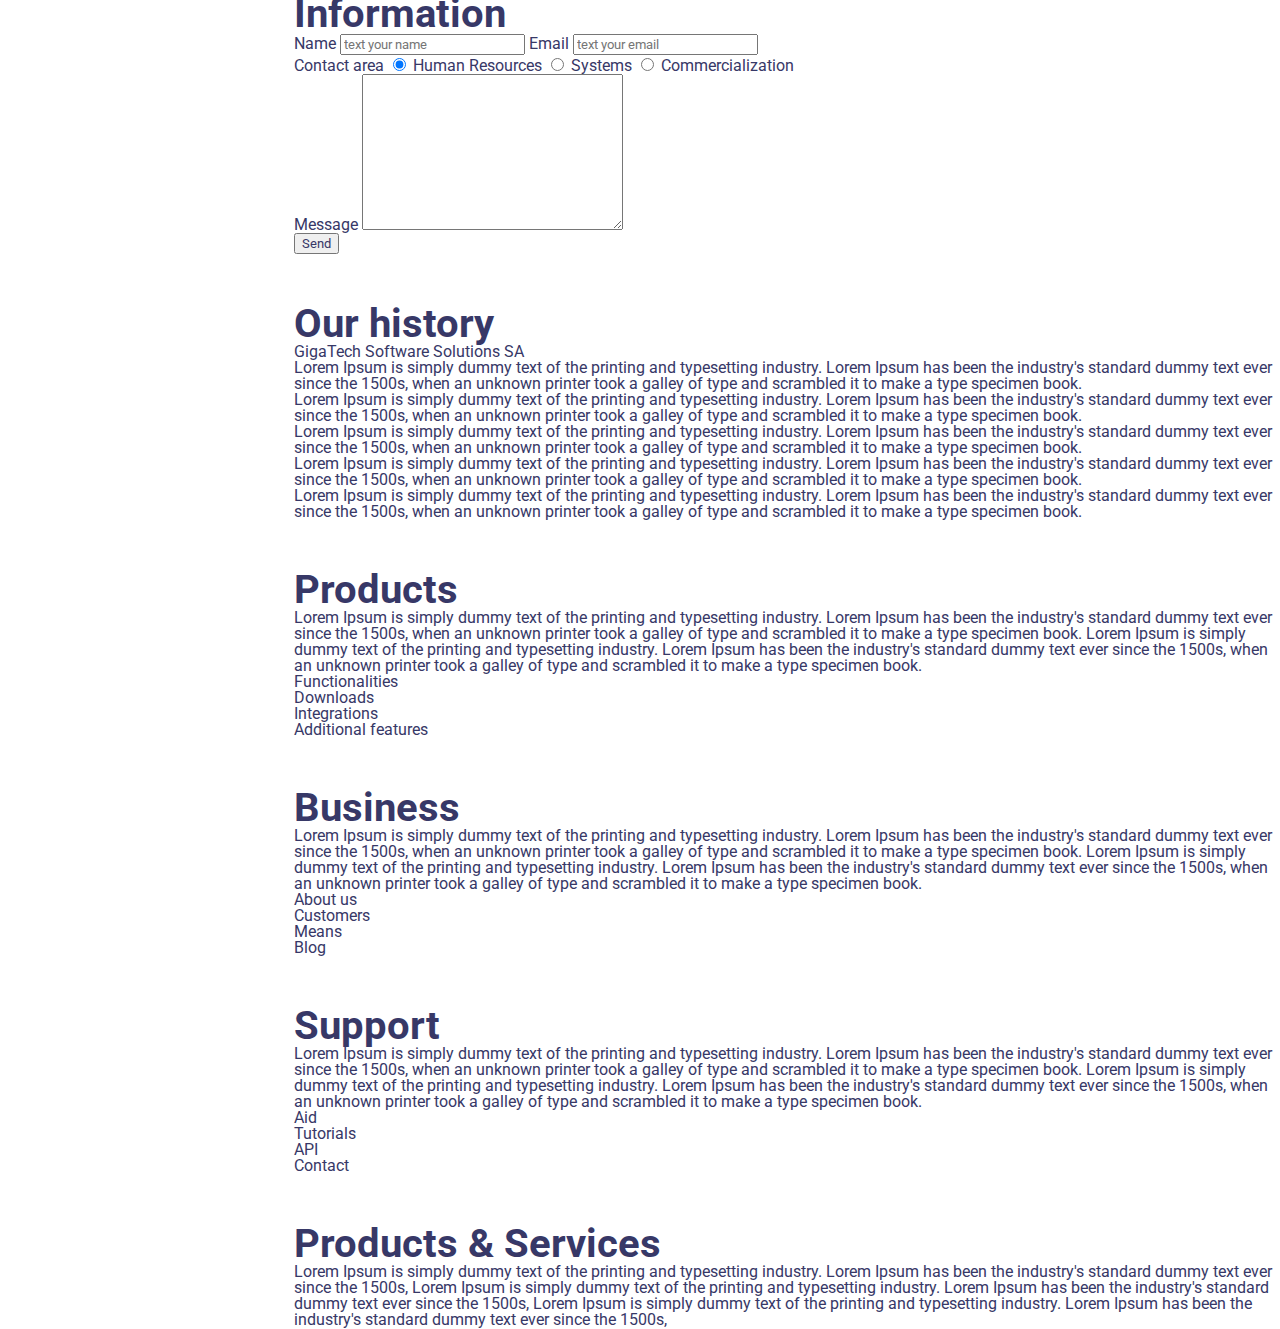
==== commit a070401d: "BaSP-W02: Add about and functions styles" ====
--- a/Semana-02/index.html
+++ b/Semana-02/index.html
@@ -16,52 +16,59 @@
   <link href="https://fonts.googleapis.com/css2?family=Roboto:wght@300;400;500;700&display=swap" rel="stylesheet">
 </head>
 
-  <body>
-    <header>
-      <nav>
-        <button class="icon"><i class="fa-solid fa-bars"></i></button>
-        <a href="#" class="logo">Trackgenix</a>
-        <div class="links">
-          <a href="#">About Trackgenix</a>
-          <a href="#">Functions</a>
-          <a href="#">Info</a>
-          <a href="#">History</a>
-          <a href="#">Products & Services <i class="fa-sharp fa-solid fa-chevron-down"></i></a>
-        </div>
-      </nav>
-    </header>
-    <aside>
-      <input type="search" placeholder="Search">
-      <i class="fa-solid fa-magnifying-glass"></i>
-      <div class="aside-menu">
-        <p>Menu</p>
-        <div class="line"></div>
-        <ul>
-          <li><a href="#"><i class="fa-solid fa-house"></i>Home</a></li>
-          <li><a href="#"><i class="fa-solid fa-user-plus"></i>Sign Up</a></li>
-          <li><a href="#"><i class="fa-regular fa-circle-user"></i>Login</a></li>
-          <li><a href="#"><i class="fa-regular fa-envelope"></i>Contact</a></li>
-        </ul>
+<body>
+  <header>
+    <nav>
+      <button class="icon"><i class="fa-solid fa-bars"></i></button>
+      <a href="#" class="logo">Trackgenix</a>
+      <div class="links">
+        <a href="#">About Trackgenix</a>
+        <a href="#">Functions</a>
+        <a href="#">Info</a>
+        <a href="#">History</a>
+        <a href="#">Products & Services <i class="fa-sharp fa-solid fa-chevron-down"></i></a>
       </div>
-      <div class="aside-contact">
-        <p>Get in Touch</p>
-        <div class="line"></div>
-        <ul>
-          <li><p><i class="fa-regular fa-envelope"></i>info@gigatech.com</p></li>
-          <li><p><i class="fa-solid fa-phone"></i>(+000) 000-000000</p></li>
-          <li><p><i class="fa-solid fa-map-pin"></i>1234 Somewhere Road Somehere, XX 000-0000</p></li>
-        </ul>
-      </div>
-    </aside>
-    <main>
-      <section>
-        <div>
-          <h1>Trackgenix</h1>
-          <p>
+    </nav>
+  </header>
+  <aside>
+    <input type="search" placeholder="Search">
+    <i class="fa-solid fa-magnifying-glass"></i>
+    <div class="aside-menu">
+      <p>Menu</p>
+      <div class="line"></div>
+      <ul>
+        <li><a href="#"><i class="fa-solid fa-house"></i>Home</a></li>
+        <li><a href="#"><i class="fa-solid fa-user-plus"></i>Sign Up</a></li>
+        <li><a href="#"><i class="fa-regular fa-circle-user"></i>Login</a></li>
+        <li><a href="#"><i class="fa-regular fa-envelope"></i>Contact</a></li>
+      </ul>
+    </div>
+    <div class="aside-contact">
+      <p>Get in Touch</p>
+      <div class="line"></div>
+      <ul>
+        <li>
+          <p><i class="fa-regular fa-envelope"></i>info@gigatech.com</p>
+        </li>
+        <li>
+          <p><i class="fa-solid fa-phone"></i>(+000) 000-000000</p>
+        </li>
+        <li>
+          <p><i class="fa-solid fa-map-pin"></i>1234 Somewhere Road Somehere, XX 000-0000</p>
+        </li>
+      </ul>
+    </div>
+  </aside>
+  <main>
+    <section id="home">
+      <div>
+        <h1>Trackgenix</h1>
+        <div class="home-info">
+          <p class="home-text1">
             Make it easy to record hours worked on each project
             and work team at GigaTech Software Solutions SA
           </p>
-          <p>
+          <p class="home-text2">
             Lorem Ipsum is simply dummy text of the printing and
             typesetting industry. Lorem Ipsum has been the industry's
             standard dummy text ever since the 1500s,
@@ -70,225 +77,260 @@
             <button>Learn More</button>
           </div>
         </div>
-        <div>
-          <img src="assets/home.png" alt="home img">
-        </div>
-      </section>
-      <section>
-        <h2>About Trackgenix</h2>
-        <article>
-          <img src="assets/lampara.png" alt="Productivity booster">
-          <p>Productivity booster</p>
-          <p>
-            Lorem Ipsum is simply dummy text of the printing and
-            typesetting industry. Lorem Ipsum has been the industry's
-            standard dummy text ever since the 1500s,
-          </p>
-        </article>
-        <article>
-          <img src="assets/persona.png" alt="Leadership and team management">
-          <p>Leadership and team management</p>
-          <p>
-            Lorem Ipsum is simply dummy text of the printing and
-            typesetting industry. Lorem Ipsum has been the industry's
-            standard dummy text ever since the 1500s,
-          </p>
-        </article>
-        <article>
-          <img src="assets/hoja-con-lupa.png" alt="Work traceability">
-          <p>Work traceability</p>
-          <p>
-            Lorem Ipsum is simply dummy text of the printing and
-            typesetting industry. Lorem Ipsum has been the industry's
-            standard dummy text ever since the 1500s,
-          </p>
-        </article>
-        <article>
-          <img src="assets/mano.png" alt="Decision making">
-          <p>Decision making</p>
-          <p>
-            Lorem Ipsum is simply dummy text of the printing and
-            typesetting industry. Lorem Ipsum has been the industry's
-            standard dummy text ever since the 1500s,
-          </p>
-        </article>
-      </section>
-      <section>
-        <h2>Functions</h2>
-        <article>
-          <img src="assets/reloj.png" alt="Record of hours">
-          <p>Record of hours</p>
-          <p>
-            Lorem Ipsum is simply dummy text of the printing and
-            typesetting industry. Lorem Ipsum has been the industry's
-            standard dummy text ever since the 1500s,
-          </p>
-        </article>
-        <article>
-          <img src="assets/hoja-escrita.png" alt="Resource management">
-          <p>Resource management</p>
-          <p>
-            Lorem Ipsum is simply dummy text of the printing and
-            typesetting industry. Lorem Ipsum has been the industry's
-            standard dummy text ever since the 1500s,
-          </p>
-        </article>
-        <article>
-          <img src="assets/tuerca.png" alt="Reports">
-          <p>Reports</p>
-          <p>
-            Lorem Ipsum is simply dummy text of the printing and
-            typesetting industry. Lorem Ipsum has been the industry's
-            standard dummy text ever since the 1500s,
-          </p>
-        </article>
-        <article>
-          <img src="assets/macaco.png" alt="Multiple roles">
-          <p>Multiple roles</p>
-          <p>
-            Lorem Ipsum is simply dummy text of the printing and
-            typesetting industry. Lorem Ipsum has been the industry's
-            standard dummy text ever since the 1500s,
-          </p>
-        </article>
-      </section>
-      <section>
-        <h2>Information</h2>
-        <form>
-          <label for="name">Name</label>
-          <input type="text" id="name" name="name" placeholder="text your name">
-          <label for="email">Email</label>
-          <input type="email" id="email" name="email" placeholder="text your email">
-          <div>
-            <label>Contact area</label>
-            <input type="radio" id="hr" name="contactArea" value="Human Resources">
-            <label for="hr">Human Resources</label>
-            <input type="radio" id="systems" name="contactArea" value="Systems">
-            <label for="systems">Systems</label>
-            <input type="radio" id="commercialization" name="contactArea" value="Commercialization">
-            <label for="commercialization">Commercialization</label>
-          </div>
-          <div>
-            <label for="message">Message</label>
-            <textarea name="message" id="message" cols="30" rows="10"></textarea>
-          </div>
-          <button>Send</button>
-        </form>
-      </section>
-      <section>
-        <h2>Our history</h2>
-        <h3>GigaTech Software Solutions SA</h3>
-        <p>
-          Lorem Ipsum is simply dummy text of the printing and typesetting industry. Lorem Ipsum has been the industry's
-          standard dummy text ever since the 1500s, when an unknown printer took a galley of type and scrambled it to make
-          a
-          type specimen book.
-        </p>
-        <p>
-          Lorem Ipsum is simply dummy text of the printing and typesetting industry. Lorem Ipsum has been the industry's
-          standard dummy text ever since the 1500s, when an unknown printer took a galley of type and scrambled it to make
-          a
-          type specimen book.
-        </p>
-        <p>
-          Lorem Ipsum is simply dummy text of the printing and typesetting industry. Lorem Ipsum has been the industry's
-          standard dummy text ever since the 1500s, when an unknown printer took a galley of type and scrambled it to make
-          a
-          type specimen book.
-        </p>
-        <p>
-          Lorem Ipsum is simply dummy text of the printing and typesetting industry. Lorem Ipsum has been the industry's
-          standard dummy text ever since the 1500s, when an unknown printer took a galley of type and scrambled it to make
-          a
-          type specimen book.
-        </p>
-        <p>
-          Lorem Ipsum is simply dummy text of the printing and typesetting industry. Lorem Ipsum has been the industry's
-          standard dummy text ever since the 1500s, when an unknown printer took a galley of type and scrambled it to make
-          a
-          type specimen book.
-        </p>
-      </section>
-      <section>
-        <h2>Products</h2>
-        <p>
-          Lorem Ipsum is simply dummy text of the printing and typesetting industry. Lorem Ipsum has been the industry's
-          standard dummy text ever since the 1500s, when an unknown printer took a galley of type and scrambled it to make
-          a
-          type specimen book.
-          Lorem Ipsum is simply dummy text of the printing and typesetting industry. Lorem Ipsum has been the industry's
-          standard dummy text ever since the 1500s, when an unknown printer took a galley of type and scrambled it to make
-          a
-          type specimen book.
-        </p>
-        <ol>
-          <li>Functionalities</li>
-          <li>Downloads</li>
-          <li>Integrations</li>
-          <li>Additional features</li>
-        </ol>
-      </section>
-      <section>
-        <h2>Business</h2>
-        <p>
-          Lorem Ipsum is simply dummy text of the printing and typesetting industry. Lorem Ipsum has been the industry's
-          standard dummy text ever since the 1500s, when an unknown printer took a galley of type and scrambled it to make
-          a
-          type specimen book.
-          Lorem Ipsum is simply dummy text of the printing and typesetting industry. Lorem Ipsum has been the industry's
-          standard dummy text ever since the 1500s, when an unknown printer took a galley of type and scrambled it to make
-          a
-          type specimen book.
-        </p>
-        <ol>
-          <li>About us</li>
-          <li>Customers</li>
-          <li>Means</li>
-          <li>Blog</li>
-        </ol>
-      </section>
-      <section>
-        <h2>Support</h2>
-        <p>
-          Lorem Ipsum is simply dummy text of the printing and typesetting industry. Lorem Ipsum has been the industry's
-          standard dummy text ever since the 1500s, when an unknown printer took a galley of type and scrambled it to make
-          a
-          type specimen book.
-          Lorem Ipsum is simply dummy text of the printing and typesetting industry. Lorem Ipsum has been the industry's
-          standard dummy text ever since the 1500s, when an unknown printer took a galley of type and scrambled it to make
-          a
-          type specimen book.
-        </p>
-        <ol>
-          <li>Aid</li>
-          <li>Tutorials</li>
-          <li>API</li>
-          <li>Contact</li>
-        </ol>
-      </section>
-      <section>
-        <h2>Products & Services</h2>
-        <p>
-          Lorem Ipsum is simply dummy text of the printing and
-          typesetting industry. Lorem Ipsum has been the industry's
-          standard dummy text ever since the 1500s, Lorem Ipsum is simply dummy text of the printing and
-          typesetting industry. Lorem Ipsum has been the industry's
-          standard dummy text ever since the 1500s, Lorem Ipsum is simply dummy text of the printing and
-          typesetting industry. Lorem Ipsum has been the industry's
-          standard dummy text ever since the 1500s,
-        </p>
-      </section>
-    </main>
-    <footer>
+      </div>
       <div>
-        <a href="#">Linkedin</a>
-        <a href="#">Twitter</a>
-        <a href="#">Facebook</a>
-        <a href="#">Instagram</a>
-        <a href="#">Github</a>
+        <img src="assets/home.png" alt="home img">
       </div>
-      <p>Copyright © 2022 Radium Rocket. All rights reserved.</p>
-    </footer>
-  </body>
+    </section>
+    <section id="about">
+      <h2>About Trackgenix</h2>
+      <article>
+        <div>
+          <img src="assets/light-bulb.png" alt="Productivity booster">
+        </div>
+        <div>
+          <p class="article-title">Productivity booster</p>
+          <p>
+            Lorem Ipsum is simply dummy text of the printing and
+            typesetting industry. Lorem Ipsum has been the industry's
+            standard dummy text ever since the 1500s,
+          </p>
+        </div>
+      </article>
+      <article>
+        <div>
+          <img src="assets/user.png" alt="Leadership and team management">
+        </div>
+        <div>
+          <p class="article-title">Leadership and team management</p>
+          <p>
+            Lorem Ipsum is simply dummy text of the printing and
+            typesetting industry. Lorem Ipsum has been the industry's
+            standard dummy text ever since the 1500s,
+          </p>
+        </div>
+      </article>
+      <article>
+        <div>
+          <img src="assets/shhet-search.png" alt="Work traceability">
+        </div>
+        <div>
+          <p class="article-title">Work traceability</p>
+          <p>
+            Lorem Ipsum is simply dummy text of the printing and
+            typesetting industry. Lorem Ipsum has been the industry's
+            standard dummy text ever since the 1500s,
+          </p>/div>
+      </article>
+      <article>
+        <div>
+          <img src="assets/hand.png" alt="Decision making">
+        </div>
+        <div>
+          <p class="article-title">Decision making</p>
+          <p>
+            Lorem Ipsum is simply dummy text of the printing and
+            typesetting industry. Lorem Ipsum has been the industry's
+            standard dummy text ever since the 1500s,
+          </p>
+        </div>
+      </article>
+    </section>
+    <section id="functions">
+      <h2>Functions</h2>
+      <article>
+        <div>
+          <img src="assets/clock.png" alt="Record of hours">
+        </div>
+        <div>
+          <p class="article-title">Record of hours</p>
+          <p>
+            Lorem Ipsum is simply dummy text of the printing and
+            typesetting industry. Lorem Ipsum has been the industry's
+            standard dummy text ever since the 1500s,
+          </p>
+        </div>
+      </article>
+      <article>
+        <div>
+          <img src="assets/sheet.png" alt="Resource management">
+        </div>
+        <div>
+          <p class="article-title">Resource management</p>
+          <p>
+            Lorem Ipsum is simply dummy text of the printing and
+            typesetting industry. Lorem Ipsum has been the industry's
+            standard dummy text ever since the 1500s,
+          </p>
+        </div>
+      </article>
+      <article>
+        <div>
+          <img src="assets/nut.png" alt="Reports">
+        </div>
+        <div>
+          <p class="article-title">Reports</p>
+          <p>
+            Lorem Ipsum is simply dummy text of the printing and
+            typesetting industry. Lorem Ipsum has been the industry's
+            standard dummy text ever since the 1500s,
+          </p>
+        </div>
+      </article>
+      <article>
+        <div>
+          <img src="assets/person.png" alt="Multiple roles">
+        </div>
+        <div>
+          <p class="article-title">Multiple roles</p>
+          <p>
+            Lorem Ipsum is simply dummy text of the printing and
+            typesetting industry. Lorem Ipsum has been the industry's
+            standard dummy text ever since the 1500s,
+          </p>
+        </div>
+      </article>
+    </section>
+    <section id="information">
+      <h2>Information</h2>
+      <form class="form-contact">
+        <label for="name">Name</label>
+        <input type="text" id="name" name="name" placeholder="text your name">
+        <label for="email">Email</label>
+        <input type="email" id="email" name="email" placeholder="text your email">
+        <div>
+          <label>Contact area</label>
+          <input type="radio" id="hr" name="contactArea" value="Human Resources" checked>
+          <label for="hr">Human Resources</label>
+          <input type="radio" id="systems" name="contactArea" value="Systems">
+          <label for="systems">Systems</label>
+          <input type="radio" id="commercialization" name="contactArea" value="Commercialization">
+          <label for="commercialization">Commercialization</label>
+        </div>
+        <div>
+          <label for="message">Message</label>
+          <textarea name="message" id="message" cols="30" rows="10"></textarea>
+        </div>
+        <button>Send</button>
+      </form>
+    </section>
+    <section id="history">
+      <h2>Our history</h2>
+      <h3>GigaTech Software Solutions SA</h3>
+      <div>
+      <p>
+        Lorem Ipsum is simply dummy text of the printing and typesetting industry. Lorem Ipsum has been the industry's
+        standard dummy text ever since the 1500s, when an unknown printer took a galley of type and scrambled it to make
+        a
+        type specimen book.
+      </p>
+    </div>
+    <div>
+      <p>
+        Lorem Ipsum is simply dummy text of the printing and typesetting industry. Lorem Ipsum has been the industry's
+        standard dummy text ever since the 1500s, when an unknown printer took a galley of type and scrambled it to make
+        a
+        type specimen book.
+      </p>
+      <p>
+        Lorem Ipsum is simply dummy text of the printing and typesetting industry. Lorem Ipsum has been the industry's
+        standard dummy text ever since the 1500s, when an unknown printer took a galley of type and scrambled it to make
+        a
+        type specimen book.
+      </p>
+      <p>
+        Lorem Ipsum is simply dummy text of the printing and typesetting industry. Lorem Ipsum has been the industry's
+        standard dummy text ever since the 1500s, when an unknown printer took a galley of type and scrambled it to make
+        a
+        type specimen book.
+      </p>
+      <p>
+        Lorem Ipsum is simply dummy text of the printing and typesetting industry. Lorem Ipsum has been the industry's
+        standard dummy text ever since the 1500s, when an unknown printer took a galley of type and scrambled it to make
+        a
+        type specimen book.
+      </p></div>
+    </section>
+    <section>
+      <h2>Products</h2>
+      <p>
+        Lorem Ipsum is simply dummy text of the printing and typesetting industry. Lorem Ipsum has been the industry's
+        standard dummy text ever since the 1500s, when an unknown printer took a galley of type and scrambled it to make
+        a
+        type specimen book.
+        Lorem Ipsum is simply dummy text of the printing and typesetting industry. Lorem Ipsum has been the industry's
+        standard dummy text ever since the 1500s, when an unknown printer took a galley of type and scrambled it to make
+        a
+        type specimen book.
+      </p>
+      <ol>
+        <li>Functionalities</li>
+        <li>Downloads</li>
+        <li>Integrations</li>
+        <li>Additional features</li>
+      </ol>
+    </section>
+    <section>
+      <h2>Business</h2>
+      <p>
+        Lorem Ipsum is simply dummy text of the printing and typesetting industry. Lorem Ipsum has been the industry's
+        standard dummy text ever since the 1500s, when an unknown printer took a galley of type and scrambled it to make
+        a
+        type specimen book.
+        Lorem Ipsum is simply dummy text of the printing and typesetting industry. Lorem Ipsum has been the industry's
+        standard dummy text ever since the 1500s, when an unknown printer took a galley of type and scrambled it to make
+        a
+        type specimen book.
+      </p>
+      <ol>
+        <li>About us</li>
+        <li>Customers</li>
+        <li>Means</li>
+        <li>Blog</li>
+      </ol>
+    </section>
+    <section>
+      <h2>Support</h2>
+      <p>
+        Lorem Ipsum is simply dummy text of the printing and typesetting industry. Lorem Ipsum has been the industry's
+        standard dummy text ever since the 1500s, when an unknown printer took a galley of type and scrambled it to make
+        a
+        type specimen book.
+        Lorem Ipsum is simply dummy text of the printing and typesetting industry. Lorem Ipsum has been the industry's
+        standard dummy text ever since the 1500s, when an unknown printer took a galley of type and scrambled it to make
+        a
+        type specimen book.
+      </p>
+      <ol>
+        <li>Aid</li>
+        <li>Tutorials</li>
+        <li>API</li>
+        <li>Contact</li>
+      </ol>
+    </section>
+    <section>
+      <h2>Products & Services</h2>
+      <p>
+        Lorem Ipsum is simply dummy text of the printing and
+        typesetting industry. Lorem Ipsum has been the industry's
+        standard dummy text ever since the 1500s, Lorem Ipsum is simply dummy text of the printing and
+        typesetting industry. Lorem Ipsum has been the industry's
+        standard dummy text ever since the 1500s, Lorem Ipsum is simply dummy text of the printing and
+        typesetting industry. Lorem Ipsum has been the industry's
+        standard dummy text ever since the 1500s,
+      </p>
+    </section>
+  </main>
+  <footer>
+    <div>
+      <a href="#">Linkedin</a>
+      <a href="#">Twitter</a>
+      <a href="#">Facebook</a>
+      <a href="#">Instagram</a>
+      <a href="#">Github</a>
+    </div>
+    <p>Copyright © 2022 Radium Rocket. All rights reserved.</p>
+  </footer>
+</body>
 
 </html>--- a/Semana-02/css/styles.css
+++ b/Semana-02/css/styles.css
@@ -1,10 +1,21 @@
 * {
   color: #373867;
   font-family: 'Roboto', sans-serif;
+  box-sizing: border-box;
 }
 
 a {
   text-decoration: none;
+}
+
+h1,
+h2 {
+  font-weight: 700;
+  font-size: 40px;
+}
+
+h2 {
+  margin-top: 50px
 }
 
 nav,
@@ -16,10 +27,11 @@
 nav {
   position: fixed;
   width: 100%;
-  height: 106px;
+  height: 108px;
   left: 1px;
   top: 0px;
   border-bottom: 2px solid #373867;
+  z-index: 1;
 }
 
 .icon {
@@ -106,4 +118,91 @@
 .aside-contact li {
   align-items: center;
   padding: 10px 0px 10px 0;
-}+}
+
+main {
+  position: absolute;
+  z-index: 0;
+  left: 23%;
+  top: 15%;
+}
+
+#home div {
+  display: inline-block;
+  width: 49%;
+  float: left;
+}
+
+.home-info {
+  margin-top: 100px;
+}
+
+.home-text1 {
+  font-weight: 400;
+  font-size: 20px;
+  line-height: 23px;
+  width: 486px;
+  height: 41px;
+  margin-bottom: 30px;
+}
+
+.home-text2 {
+  background-color: #D9D9D9;
+  padding: 10px;
+  width: 411px;
+  height: 100px;
+  text-align: center;
+  margin: auto;
+  font-weight: 400;
+  font-size: 15px;
+  line-height: 24px;
+}
+
+#home button {
+  padding: 14px 36px;
+  background: #FFFFFF;
+  border: 1px solid #373867;
+  border-radius: 5px;
+  margin-top: 42px;
+  margin-left: 50px;
+  width: 170px;
+  font-weight: 500;
+  font-size: 15px;
+  line-height: 18px;
+  text-transform: uppercase;
+}
+
+#home img {
+  width: 507.13px;
+  height: 500px;
+}
+
+section article {
+  display: inline-block;
+  width: 49%;
+  padding: 20px
+}
+
+article img {
+  width: 150px;
+  height: 150px;
+}
+
+article div {
+  display: inline-block;
+  width: 45%;
+}
+
+.article-title {
+  width: 311px;
+  height: 18px;
+  font-weight: 400;
+  font-size: 20px;
+  line-height: 23px;
+  margin-bottom: 27px;
+}
+
+.article p {
+  width: 363px;
+height: 84px;
+}
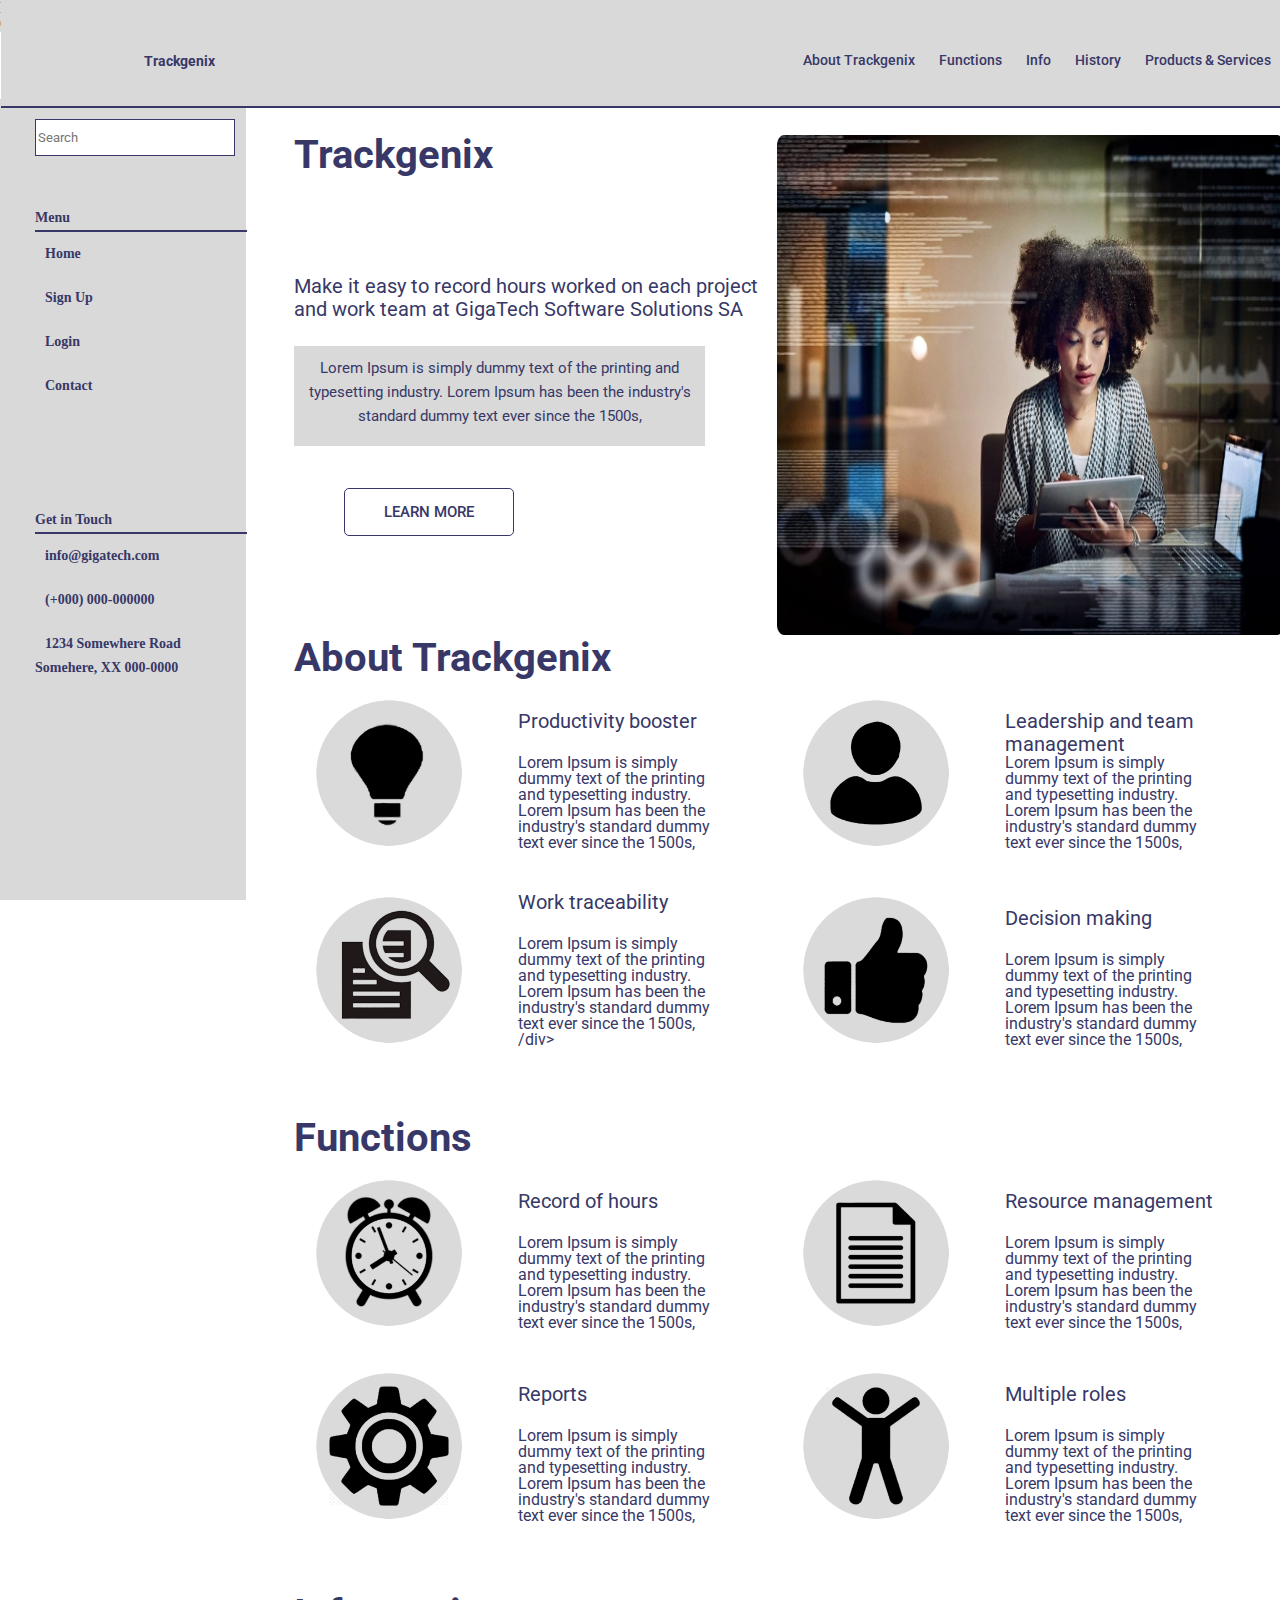
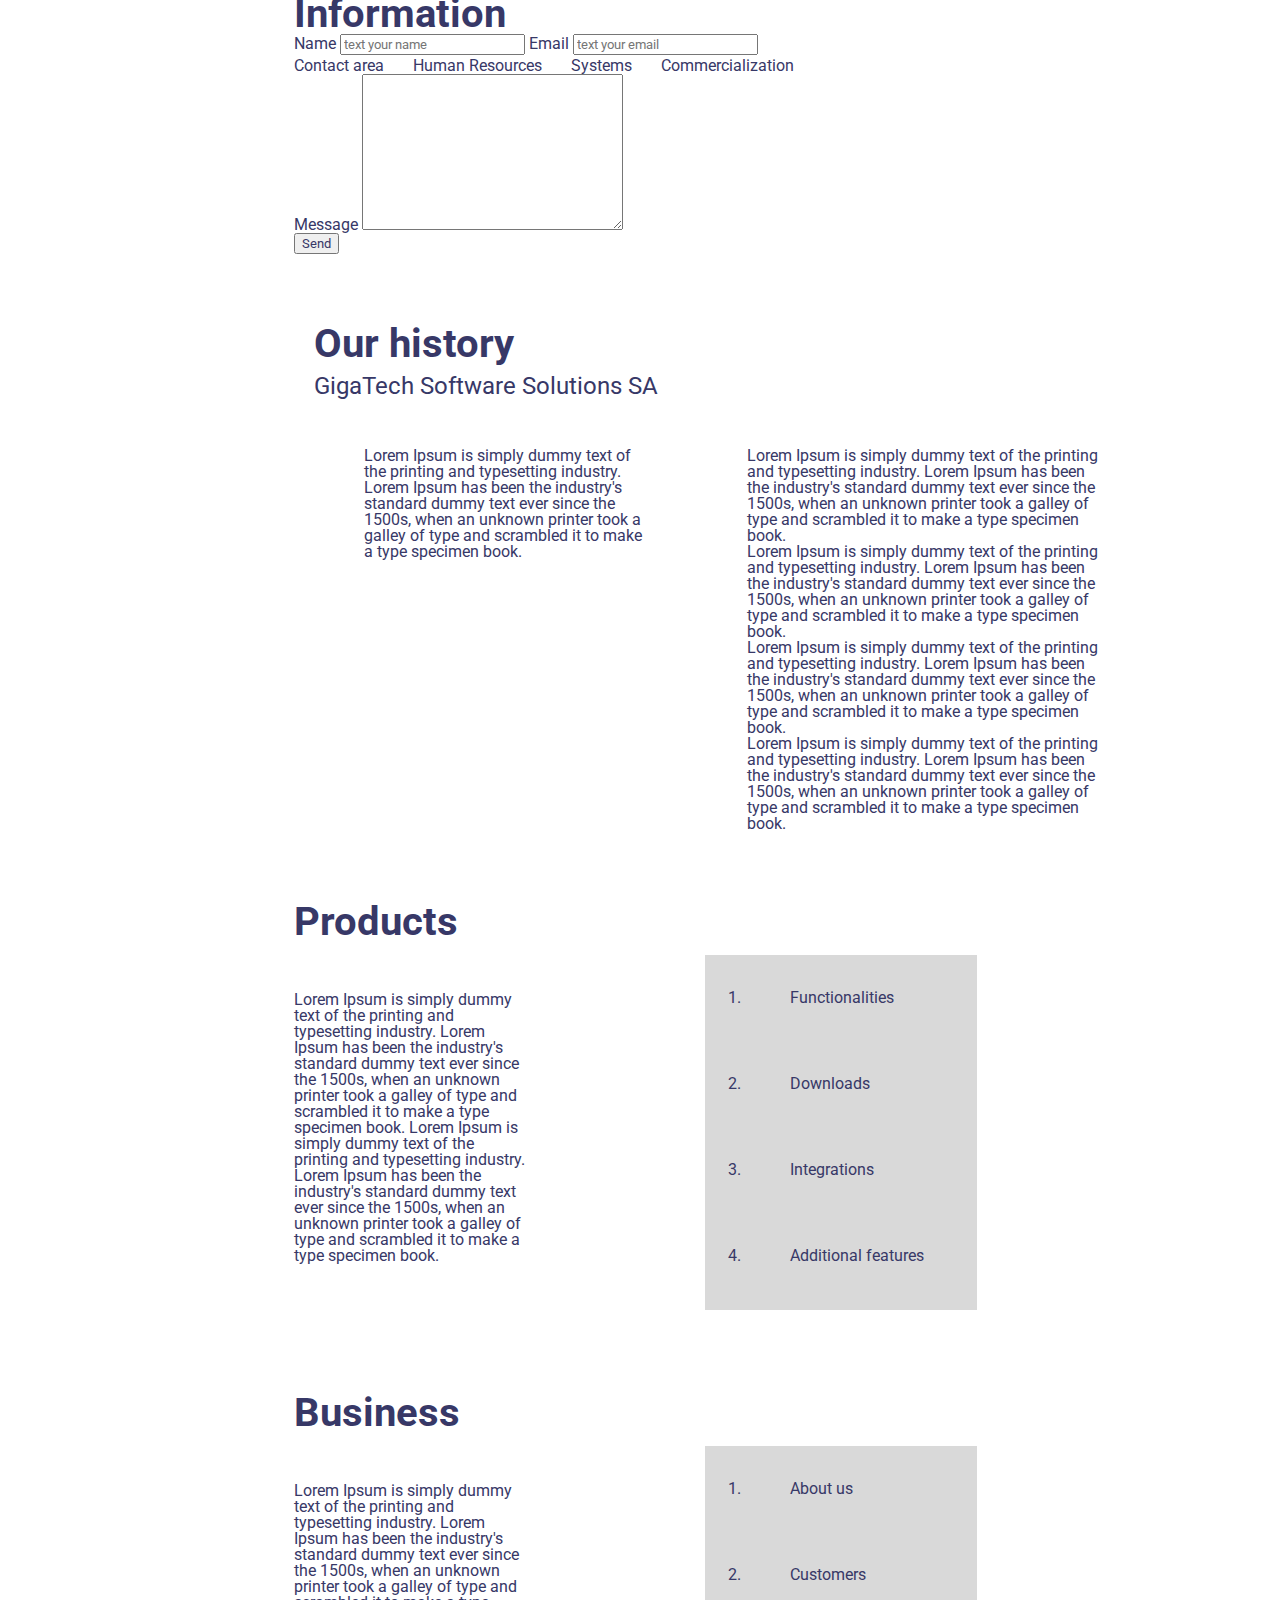
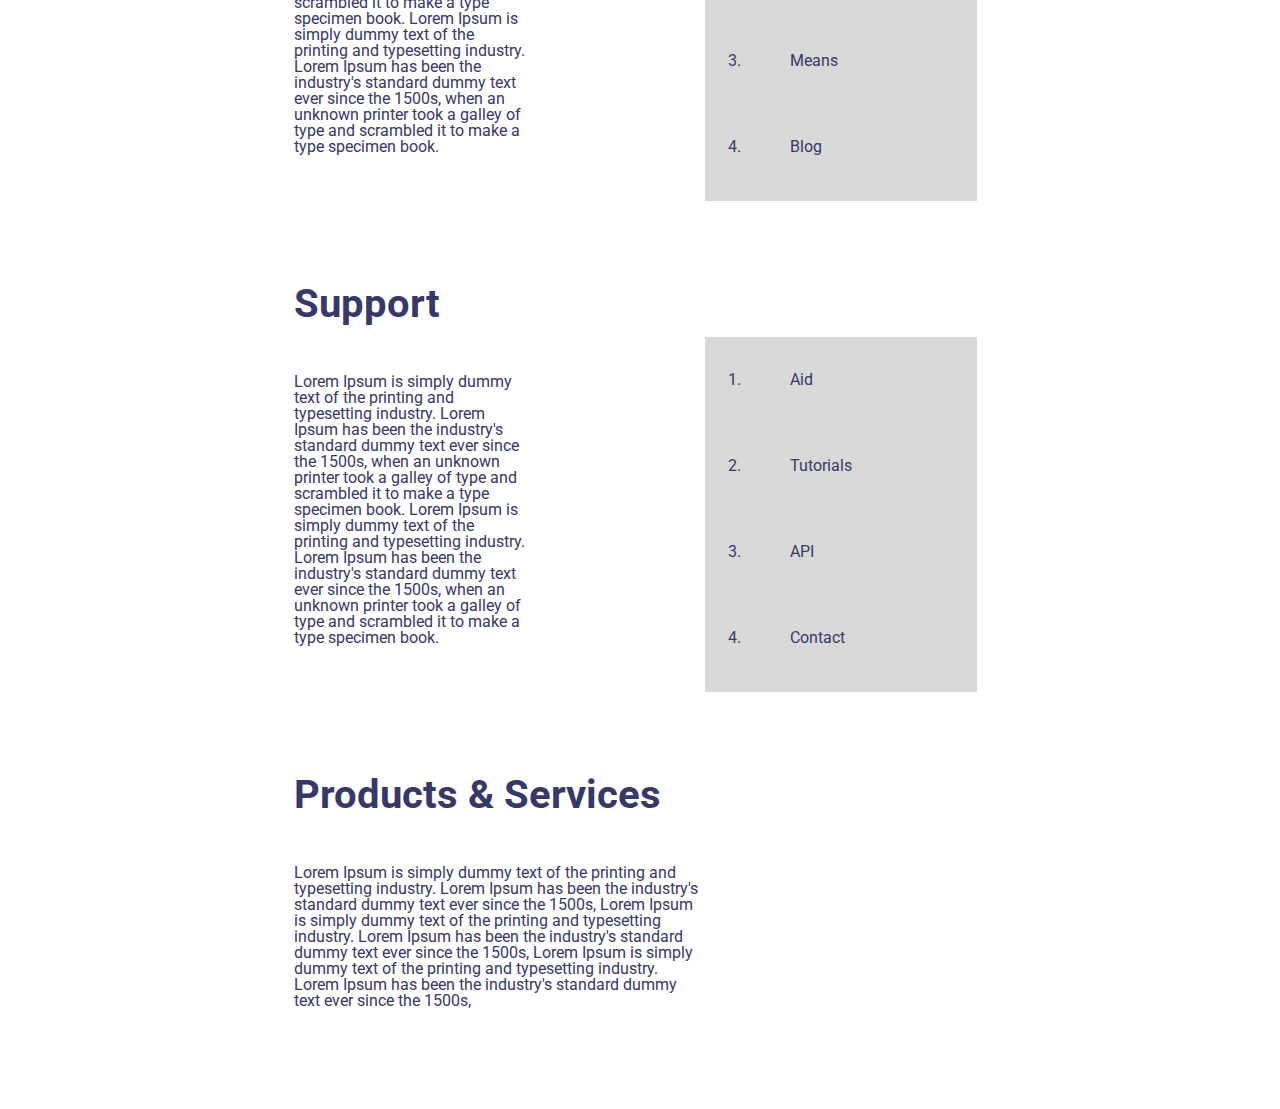
==== commit f99adf0c: "BaSP-W02: Add history, products, business, support and products and services styles" ====
--- a/Semana-02/index.html
+++ b/Semana-02/index.html
@@ -218,97 +218,121 @@
       <h2>Our history</h2>
       <h3>GigaTech Software Solutions SA</h3>
       <div>
-      <p>
-        Lorem Ipsum is simply dummy text of the printing and typesetting industry. Lorem Ipsum has been the industry's
-        standard dummy text ever since the 1500s, when an unknown printer took a galley of type and scrambled it to make
-        a
-        type specimen book.
-      </p>
-    </div>
-    <div>
-      <p>
-        Lorem Ipsum is simply dummy text of the printing and typesetting industry. Lorem Ipsum has been the industry's
-        standard dummy text ever since the 1500s, when an unknown printer took a galley of type and scrambled it to make
-        a
-        type specimen book.
-      </p>
-      <p>
-        Lorem Ipsum is simply dummy text of the printing and typesetting industry. Lorem Ipsum has been the industry's
-        standard dummy text ever since the 1500s, when an unknown printer took a galley of type and scrambled it to make
-        a
-        type specimen book.
-      </p>
-      <p>
-        Lorem Ipsum is simply dummy text of the printing and typesetting industry. Lorem Ipsum has been the industry's
-        standard dummy text ever since the 1500s, when an unknown printer took a galley of type and scrambled it to make
-        a
-        type specimen book.
-      </p>
-      <p>
-        Lorem Ipsum is simply dummy text of the printing and typesetting industry. Lorem Ipsum has been the industry's
-        standard dummy text ever since the 1500s, when an unknown printer took a galley of type and scrambled it to make
-        a
-        type specimen book.
-      </p></div>
-    </section>
-    <section>
+        <p>
+          Lorem Ipsum is simply dummy text of the printing and typesetting industry. Lorem Ipsum has been the industry's
+          standard dummy text ever since the 1500s, when an unknown printer took a galley of type and scrambled it to
+          make
+          a
+          type specimen book.
+        </p>
+      </div>
+      <div>
+        <p>
+          Lorem Ipsum is simply dummy text of the printing and typesetting industry. Lorem Ipsum has been the industry's
+          standard dummy text ever since the 1500s, when an unknown printer took a galley of type and scrambled it to
+          make
+          a
+          type specimen book.
+        </p>
+        <p>
+          Lorem Ipsum is simply dummy text of the printing and typesetting industry. Lorem Ipsum has been the industry's
+          standard dummy text ever since the 1500s, when an unknown printer took a galley of type and scrambled it to
+          make
+          a
+          type specimen book.
+        </p>
+        <p>
+          Lorem Ipsum is simply dummy text of the printing and typesetting industry. Lorem Ipsum has been the industry's
+          standard dummy text ever since the 1500s, when an unknown printer took a galley of type and scrambled it to
+          make
+          a
+          type specimen book.
+        </p>
+        <p>
+          Lorem Ipsum is simply dummy text of the printing and typesetting industry. Lorem Ipsum has been the industry's
+          standard dummy text ever since the 1500s, when an unknown printer took a galley of type and scrambled it to
+          make
+          a
+          type specimen book.
+        </p>
+      </div>
+    </section>
+    <section id="products">
       <h2>Products</h2>
-      <p>
-        Lorem Ipsum is simply dummy text of the printing and typesetting industry. Lorem Ipsum has been the industry's
-        standard dummy text ever since the 1500s, when an unknown printer took a galley of type and scrambled it to make
-        a
-        type specimen book.
-        Lorem Ipsum is simply dummy text of the printing and typesetting industry. Lorem Ipsum has been the industry's
-        standard dummy text ever since the 1500s, when an unknown printer took a galley of type and scrambled it to make
-        a
-        type specimen book.
-      </p>
-      <ol>
-        <li>Functionalities</li>
-        <li>Downloads</li>
-        <li>Integrations</li>
-        <li>Additional features</li>
-      </ol>
-    </section>
-    <section>
+      <div>
+        <p>
+          Lorem Ipsum is simply dummy text of the printing and typesetting industry. Lorem Ipsum has been the industry's
+          standard dummy text ever since the 1500s, when an unknown printer took a galley of type and scrambled it to
+          make
+          a
+          type specimen book.
+          Lorem Ipsum is simply dummy text of the printing and typesetting industry. Lorem Ipsum has been the industry's
+          standard dummy text ever since the 1500s, when an unknown printer took a galley of type and scrambled it to
+          make
+          a
+          type specimen book.
+        </p>
+      </div>
+      <div>
+        <ol class="list">
+          <li><i class="fa-solid fa-share"></i>Functionalities</li>
+          <li><i class="fa-solid fa-share"></i>Downloads</li>
+          <li><i class="fa-solid fa-share"></i>Integrations</li>
+          <li><i class="fa-solid fa-share"></i>Additional features</li>
+        </ol>
+      </div>
+    </section>
+    <section id="business">
       <h2>Business</h2>
-      <p>
-        Lorem Ipsum is simply dummy text of the printing and typesetting industry. Lorem Ipsum has been the industry's
-        standard dummy text ever since the 1500s, when an unknown printer took a galley of type and scrambled it to make
-        a
-        type specimen book.
-        Lorem Ipsum is simply dummy text of the printing and typesetting industry. Lorem Ipsum has been the industry's
-        standard dummy text ever since the 1500s, when an unknown printer took a galley of type and scrambled it to make
-        a
-        type specimen book.
-      </p>
-      <ol>
-        <li>About us</li>
-        <li>Customers</li>
-        <li>Means</li>
-        <li>Blog</li>
-      </ol>
-    </section>
-    <section>
+      <div>
+        <p>
+          Lorem Ipsum is simply dummy text of the printing and typesetting industry. Lorem Ipsum has been the industry's
+          standard dummy text ever since the 1500s, when an unknown printer took a galley of type and scrambled it to
+          make
+          a
+          type specimen book.
+          Lorem Ipsum is simply dummy text of the printing and typesetting industry. Lorem Ipsum has been the industry's
+          standard dummy text ever since the 1500s, when an unknown printer took a galley of type and scrambled it to
+          make
+          a
+          type specimen book.
+        </p>
+      </div>
+      <div>
+        <ol class="list">
+          <li><i class="fa-solid fa-share"></i>About us</li>
+          <li><i class="fa-solid fa-share"></i>Customers</li>
+          <li><i class="fa-solid fa-share"></i>Means</li>
+          <li><i class="fa-solid fa-share"></i>Blog</li>
+        </ol>
+      </div>
+    </section>
+    <section id="support">
       <h2>Support</h2>
-      <p>
-        Lorem Ipsum is simply dummy text of the printing and typesetting industry. Lorem Ipsum has been the industry's
-        standard dummy text ever since the 1500s, when an unknown printer took a galley of type and scrambled it to make
-        a
-        type specimen book.
-        Lorem Ipsum is simply dummy text of the printing and typesetting industry. Lorem Ipsum has been the industry's
-        standard dummy text ever since the 1500s, when an unknown printer took a galley of type and scrambled it to make
-        a
-        type specimen book.
-      </p>
-      <ol>
-        <li>Aid</li>
-        <li>Tutorials</li>
-        <li>API</li>
-        <li>Contact</li>
-      </ol>
-    </section>
-    <section>
+      <div>
+        <p>
+          Lorem Ipsum is simply dummy text of the printing and typesetting industry. Lorem Ipsum has been the industry's
+          standard dummy text ever since the 1500s, when an unknown printer took a galley of type and scrambled it to
+          make
+          a
+          type specimen book.
+          Lorem Ipsum is simply dummy text of the printing and typesetting industry. Lorem Ipsum has been the industry's
+          standard dummy text ever since the 1500s, when an unknown printer took a galley of type and scrambled it to
+          make
+          a
+          type specimen book.
+        </p>
+      </div>
+      <div>
+        <ol class="list">
+          <li><i class="fa-solid fa-share"></i>Aid</li>
+          <li><i class="fa-solid fa-share"></i>Tutorials</li>
+          <li><i class="fa-solid fa-share"></i>API</li>
+          <li><i class="fa-solid fa-share"></i>Contact</li>
+        </ol>
+      </div>
+    </section>
+    <section id="products-services">
       <h2>Products & Services</h2>
       <p>
         Lorem Ipsum is simply dummy text of the printing and
--- a/Semana-02/css/styles.css
+++ b/Semana-02/css/styles.css
@@ -16,6 +16,10 @@
 
 h2 {
   margin-top: 50px
+}
+
+h3 {
+  font-size: 24px;
 }
 
 nav,
@@ -204,5 +208,72 @@
 
 .article p {
   width: 363px;
-height: 84px;
-}
+  height: 84px;
+}
+
+.form-contact input[type="radio"] {
+  opacity: 0;
+}
+
+#history {
+  padding: 20px;
+}
+
+#history h3 {
+  margin-top: 10px;
+  margin-bottom: 50px;
+}
+
+#history div {
+  display: inline-block;
+  width: 49%;
+  padding: 0 50px;
+}
+
+#history div:first-of-type {
+  float: left;
+  width: 383px;
+  height: 168px;
+}
+
+#products div,
+#business div,
+#support div {
+  display: inline-block;
+  width: 49%;
+}
+
+#products div:first-of-type,
+#business div:first-of-type, 
+#support div:first-of-type {
+  margin-top: 50px;
+  width: 237px;
+  height: 351px;
+  margin-right: 170px;
+}
+
+.list {
+  width: 272px;
+  height: 355px;
+  background: #D9D9D9;
+  padding-left:  40px;
+}
+
+.list li {
+  padding: 35px;
+}
+
+ol li {
+  list-style-type: decimal
+}
+
+ol i {
+  margin-right: 10px;
+}
+
+#products-services p {
+  width: 410px;
+  height: 94px;
+  margin: 50px 0 150px 0
+  
+}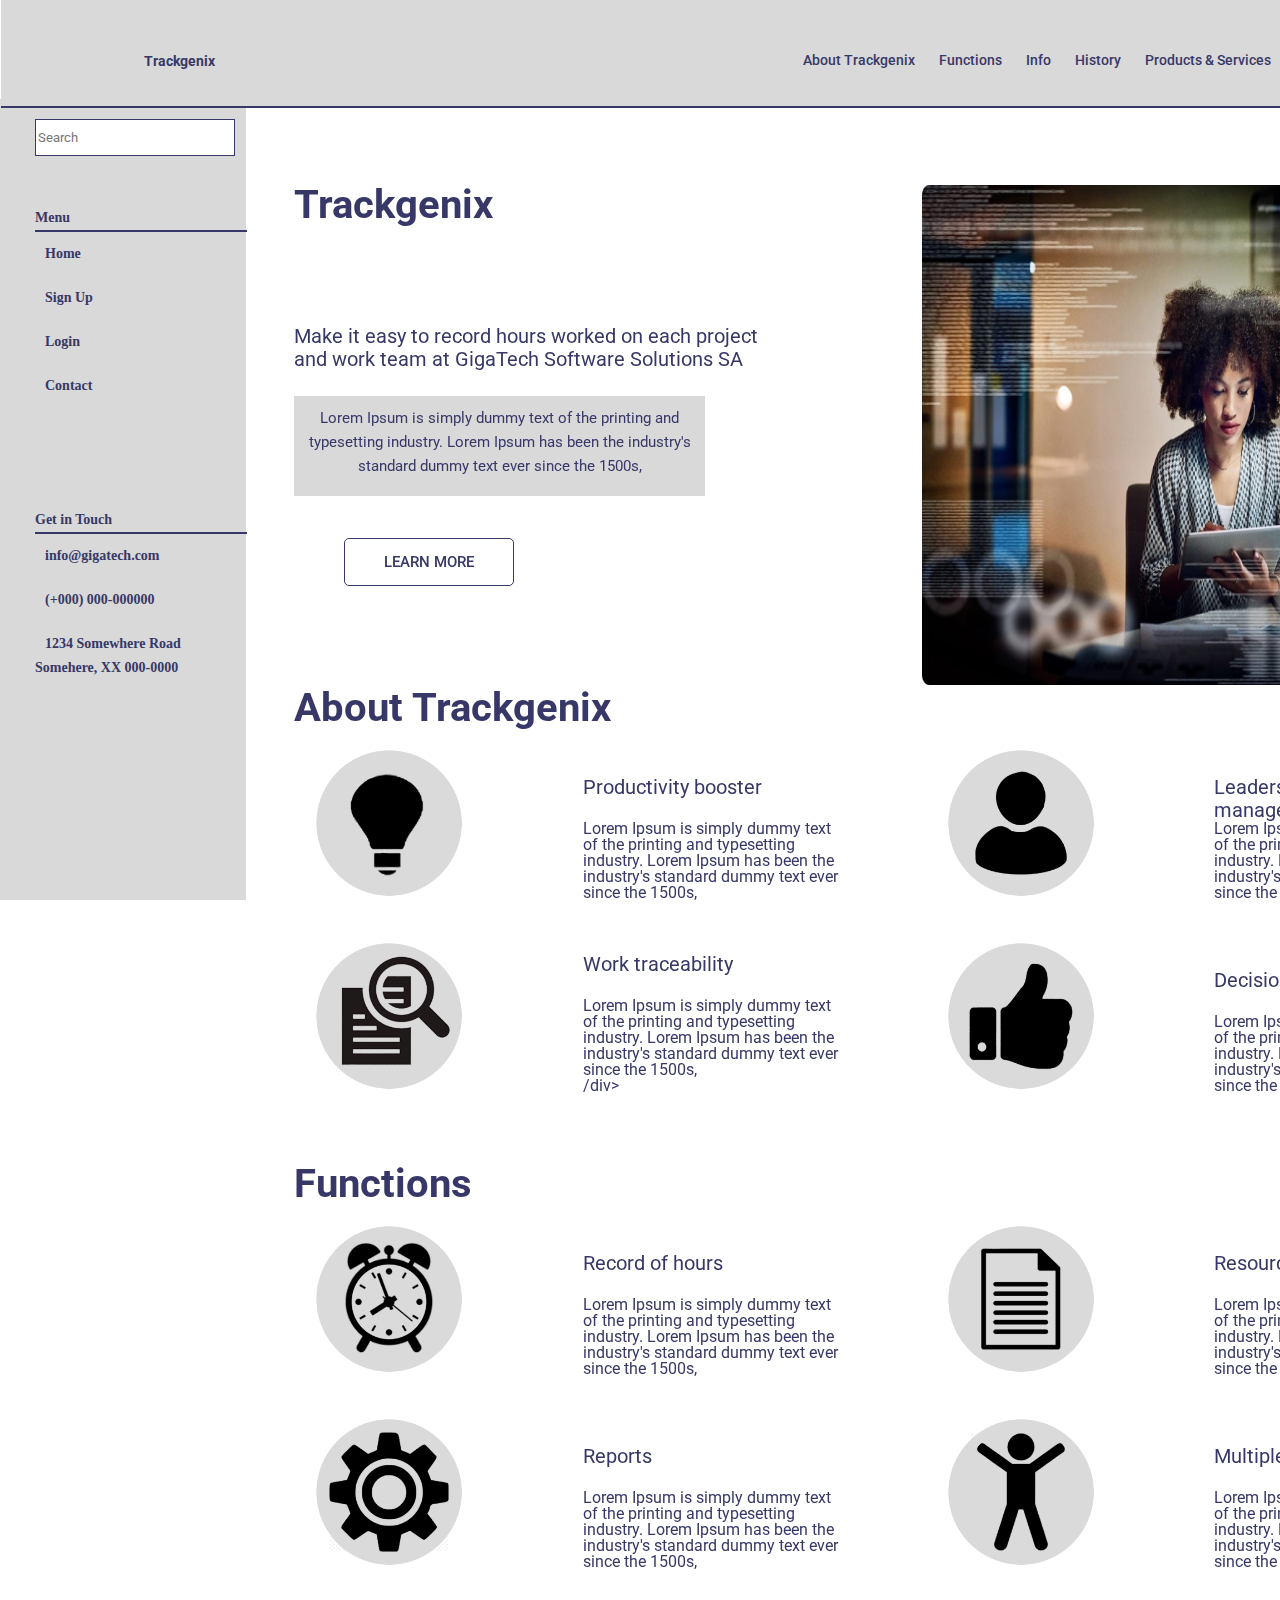
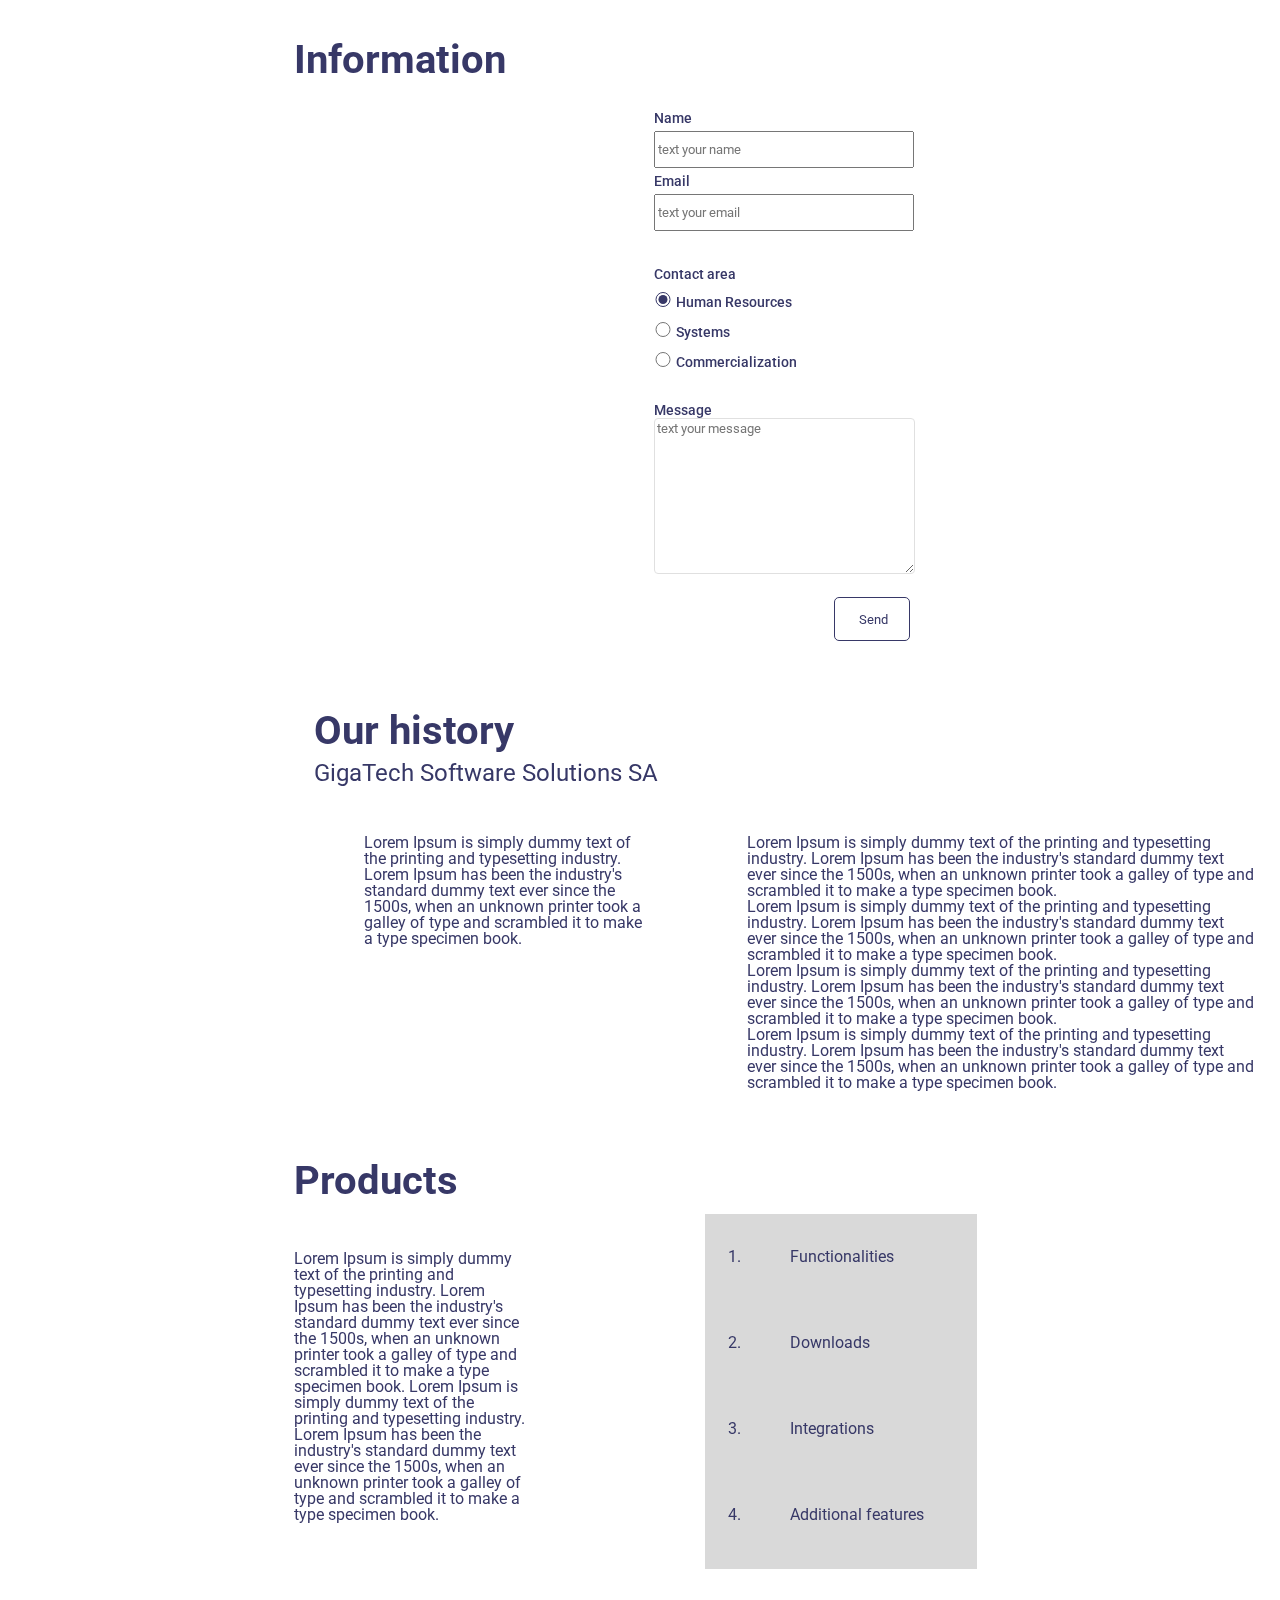
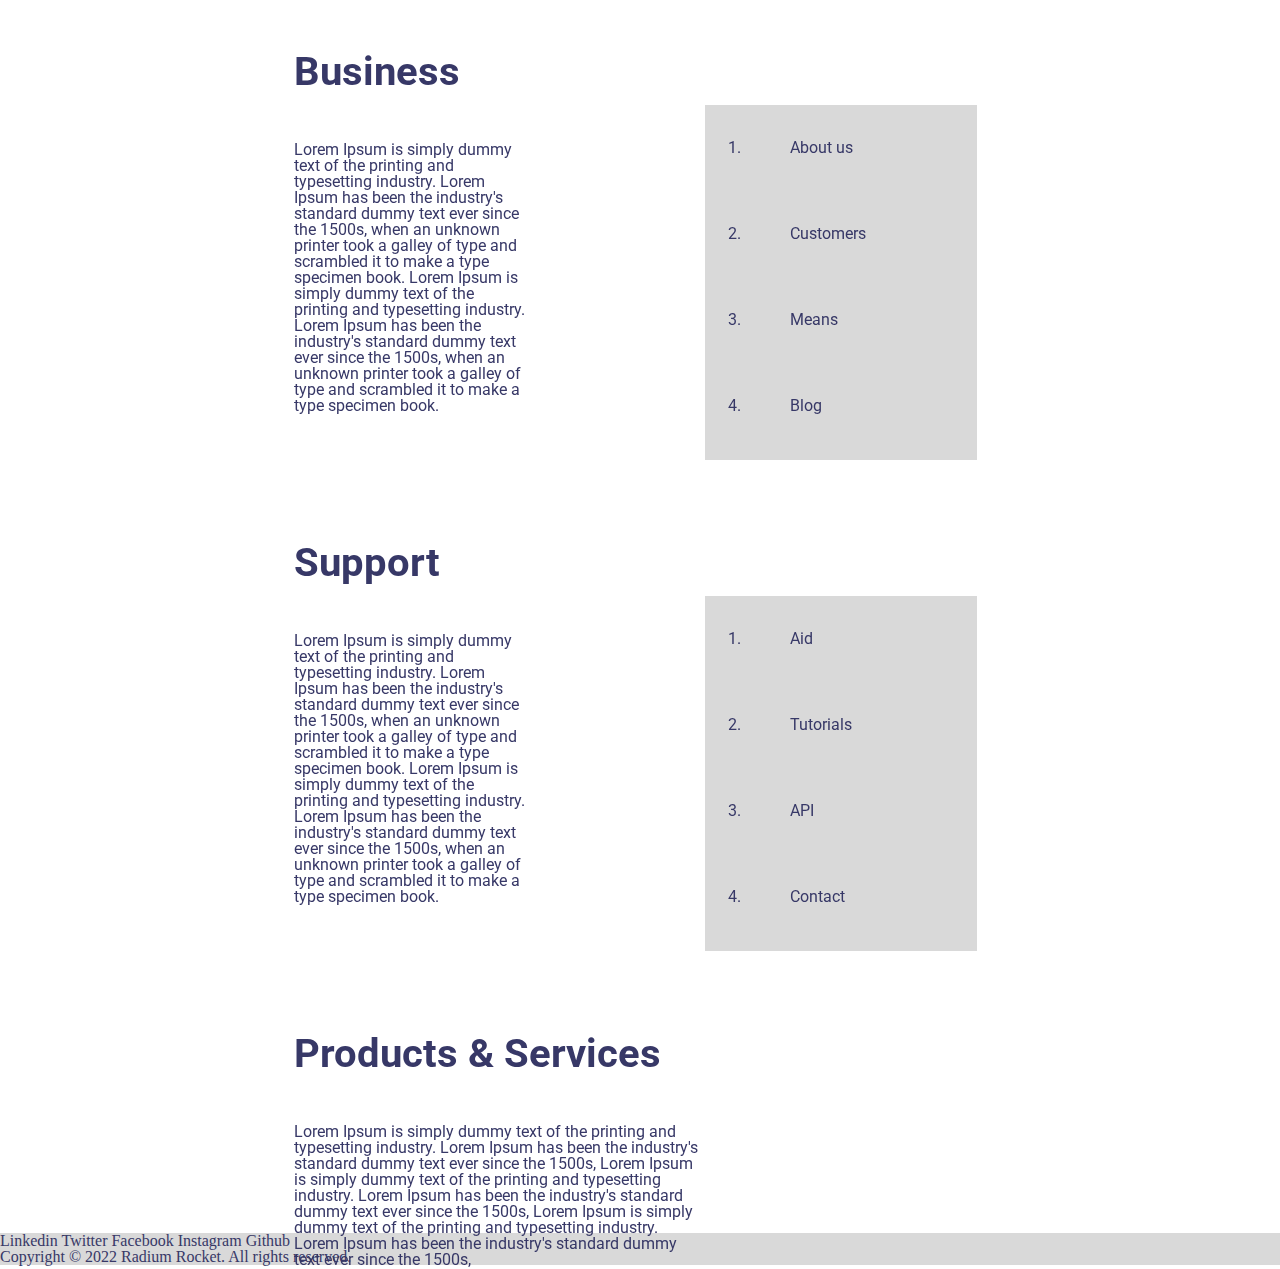
==== commit a06683dd: "BaSP-W02: Add information css" ====
--- a/Semana-02/index.html
+++ b/Semana-02/index.html
@@ -194,22 +194,40 @@
     <section id="information">
       <h2>Information</h2>
       <form class="form-contact">
-        <label for="name">Name</label>
-        <input type="text" id="name" name="name" placeholder="text your name">
-        <label for="email">Email</label>
-        <input type="email" id="email" name="email" placeholder="text your email">
-        <div>
-          <label>Contact area</label>
-          <input type="radio" id="hr" name="contactArea" value="Human Resources" checked>
-          <label for="hr">Human Resources</label>
-          <input type="radio" id="systems" name="contactArea" value="Systems">
-          <label for="systems">Systems</label>
-          <input type="radio" id="commercialization" name="contactArea" value="Commercialization">
-          <label for="commercialization">Commercialization</label>
-        </div>
-        <div>
-          <label for="message">Message</label>
-          <textarea name="message" id="message" cols="30" rows="10"></textarea>
+        <div>
+          <div>
+            <label for="name">Name</label>
+          </div>
+          <input type="text" id="name" name="name" placeholder="text your name">
+        </div>
+        <div>
+          <div>
+            <label for="email">Email</label>
+          </div>
+          <input type="email" id="email" name="email" placeholder="text your email">
+        </div>
+        <div>
+          <div class="form-title">
+            <label>Contact area</label>
+          </div>
+          <div>
+            <input type="radio" id="hr" name="contactArea" value="Human Resources" checked>
+            <label for="hr">Human Resources</label>
+          </div>
+          <div>
+            <input type="radio" id="systems" name="contactArea" value="Systems">
+            <label for="systems">Systems</label>
+          </div>
+          <div>
+            <input type="radio" id="commercialization" name="contactArea" value="Commercialization">
+            <label for="commercialization">Commercialization</label>
+          </div>
+        </div>
+        <div>
+          <div class="form-title">
+            <label for="message">Message</label>
+          </div>
+          <textarea placeholder="text your message" name="message" id="message" cols="30" rows="10"></textarea>
         </div>
         <button>Send</button>
       </form>
--- a/Semana-02/css/styles.css
+++ b/Semana-02/css/styles.css
@@ -125,7 +125,7 @@
 }
 
 main {
-  position: absolute;
+  position: relative;
   z-index: 0;
   left: 23%;
   top: 15%;
@@ -211,8 +211,52 @@
   height: 84px;
 }
 
+#information .form-contact {
+  margin: 30px 0 0 360px
+}
+
+.form-contact label {
+  font-weight: 500;
+  font-size: 14px;
+}
+
+.form-contact input {
+  height: 37px;
+  margin: 5px 0;
+}
+
+.form-contact .form-title {
+  margin: 30px 0 0 0;
+}
+
+.form-contact input[type="text"],
+.form-contact input[type="email"]{
+  width:260px;
+}
+
 .form-contact input[type="radio"] {
-  opacity: 0;
+  width: 18px;
+  height: 15px;
+  margin-top: 10px;
+  border-radius: 50%;
+  z-index: -1;
+  accent-color: #373867;
+}
+
+textarea {
+  border: 1px solid #E0E0E0;
+  border-radius: 4px;
+}
+
+.form-contact button {
+  margin:20px 0 0 180px;
+  padding: 10px 24px;
+  width: 76px;
+  height: 44px;
+  background: #FFFFFF;
+  border: 1px solid #373867;
+  border-radius: 5px;
+
 }
 
 #history {
@@ -244,7 +288,7 @@
 }
 
 #products div:first-of-type,
-#business div:first-of-type, 
+#business div:first-of-type,
 #support div:first-of-type {
   margin-top: 50px;
   width: 237px;
@@ -256,7 +300,7 @@
   width: 272px;
   height: 355px;
   background: #D9D9D9;
-  padding-left:  40px;
+  padding-left: 40px;
 }
 
 .list li {
@@ -275,5 +319,4 @@
   width: 410px;
   height: 94px;
   margin: 50px 0 150px 0
-  
 }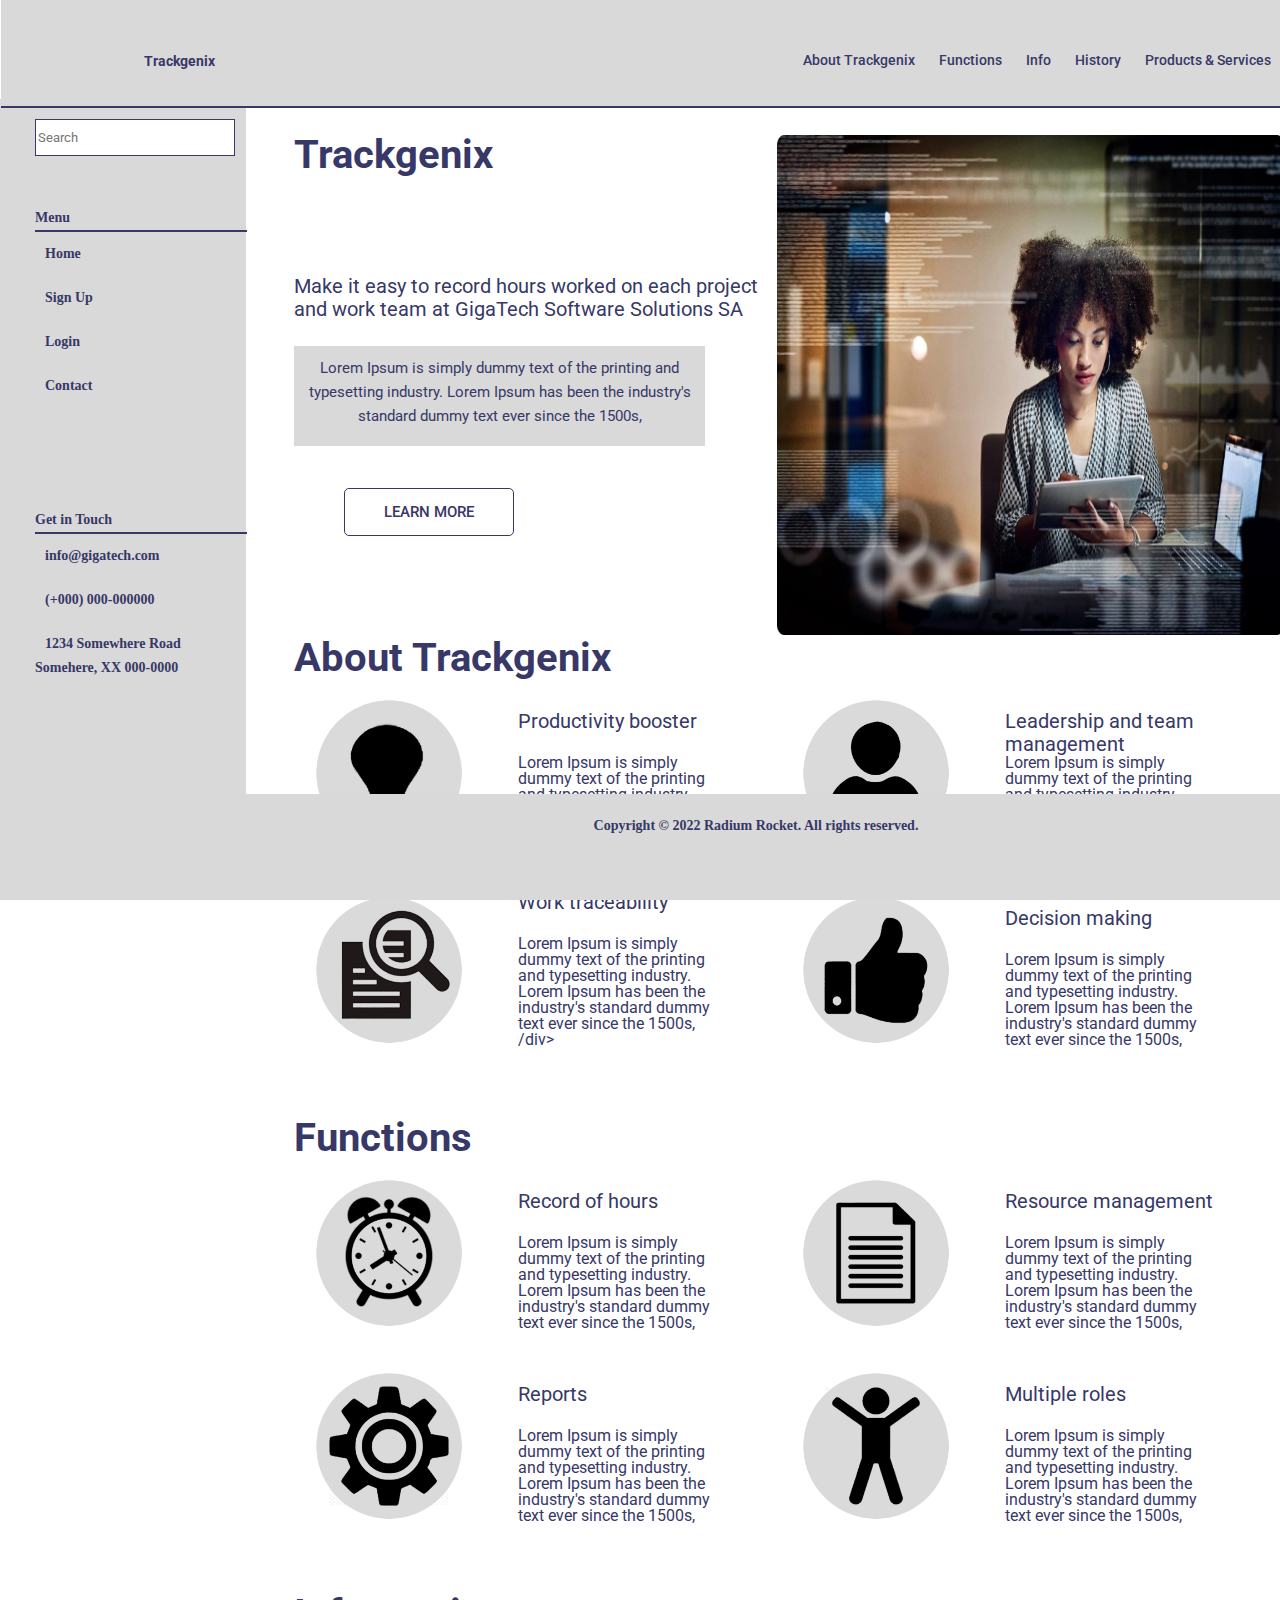
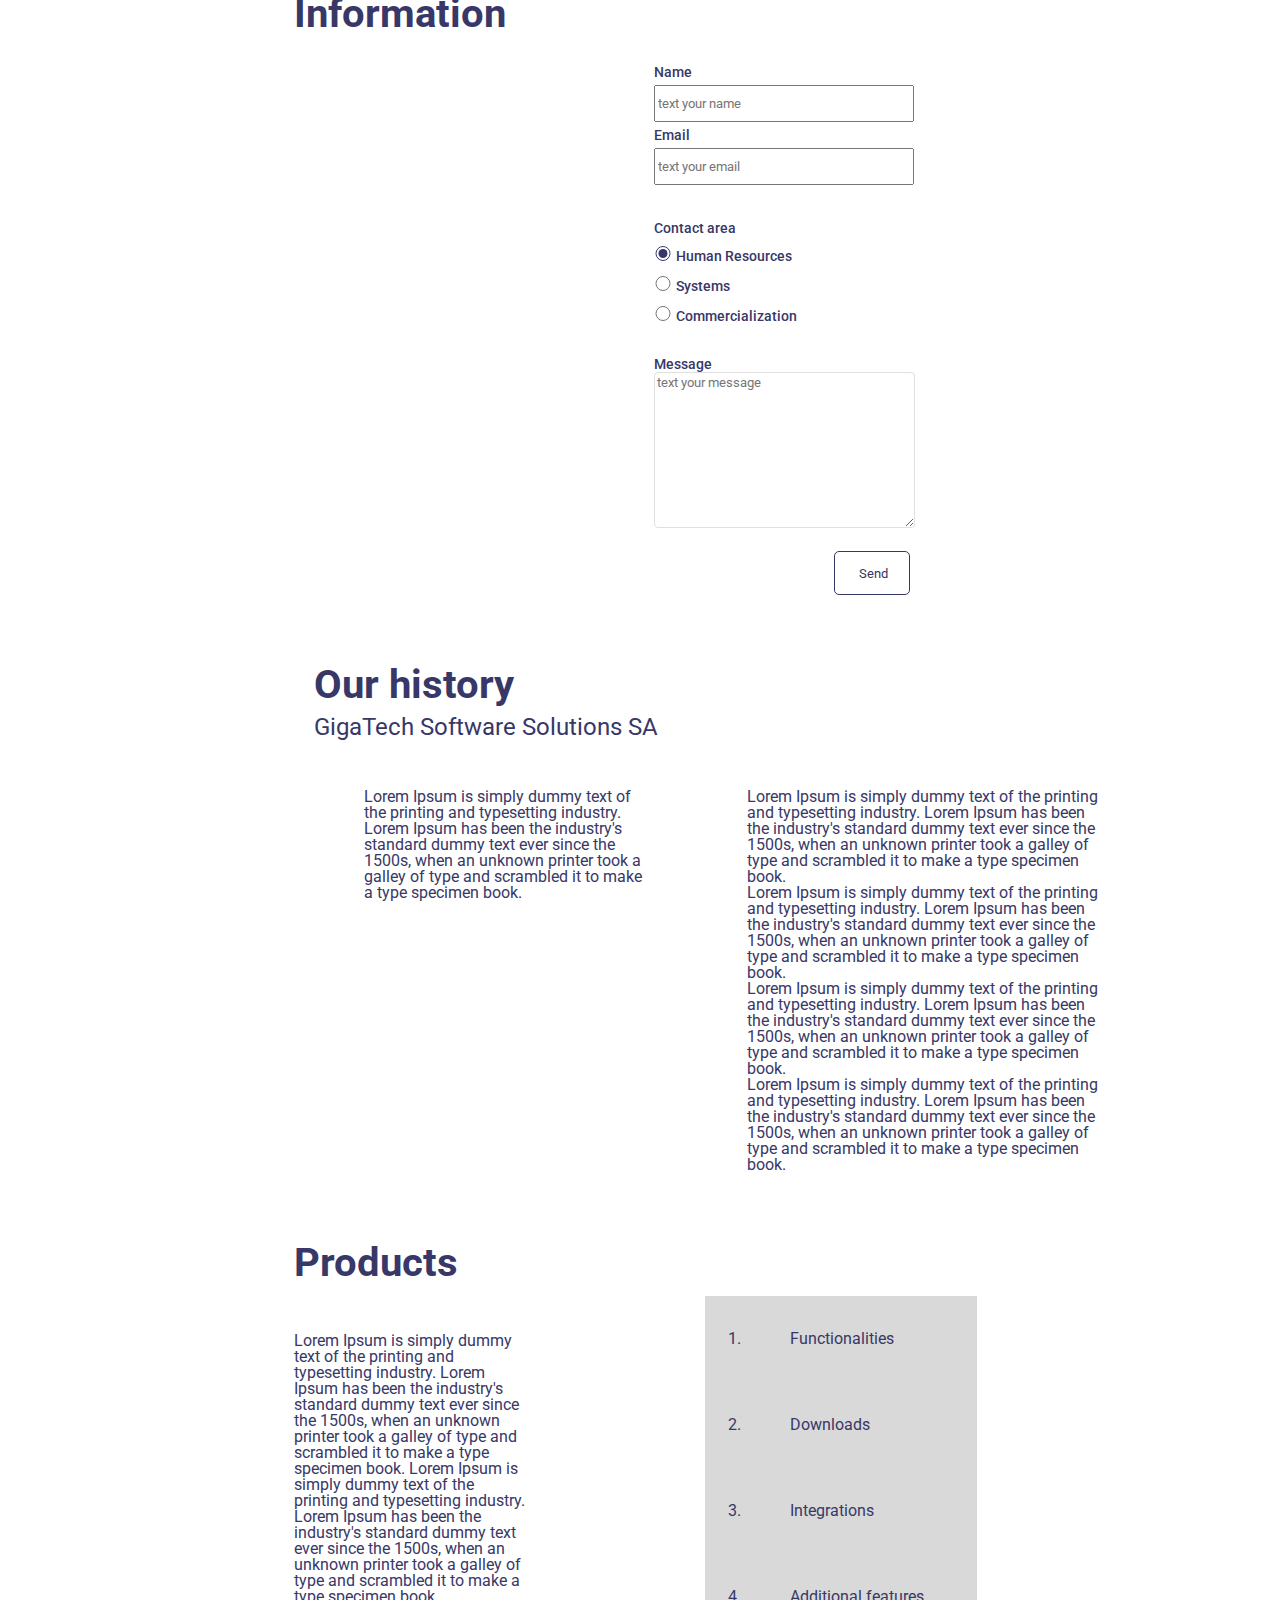
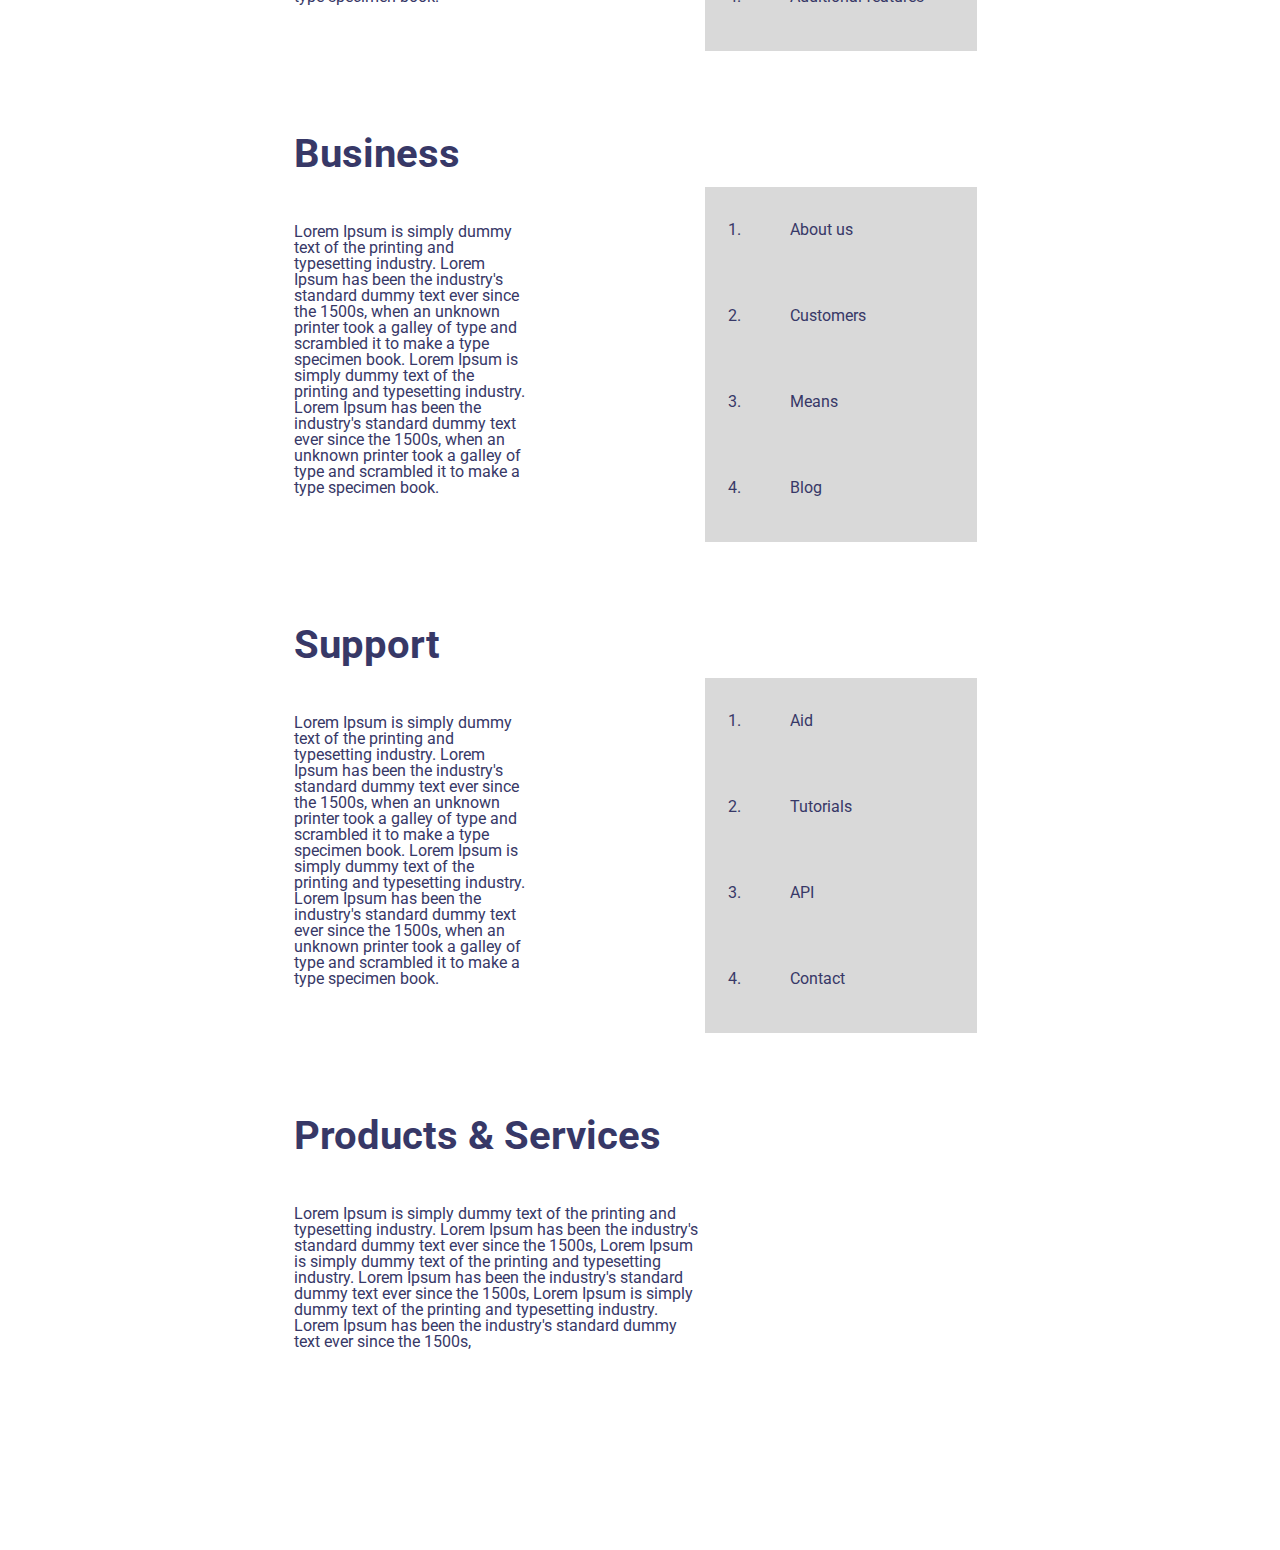
==== commit ff387f71: "BaSP-W02: footer style" ====
--- a/Semana-02/index.html
+++ b/Semana-02/index.html
@@ -365,11 +365,11 @@
   </main>
   <footer>
     <div>
-      <a href="#">Linkedin</a>
-      <a href="#">Twitter</a>
-      <a href="#">Facebook</a>
-      <a href="#">Instagram</a>
-      <a href="#">Github</a>
+      <a href="#"><i class="fa-brands fa-linkedin footer-icon"></i></a>
+      <a href="#"><i class="fa-brands fa-twitter footer-icon"></i></a>
+      <a href="#"><i class="fa-brands fa-facebook footer-icon"></i></a>
+      <a href="#"><i class="fa-brands fa-instagram footer-icon"></i></a>
+      <a href="#"><i class="fa-brands fa-github footer-icon"></i></a>
     </div>
     <p>Copyright © 2022 Radium Rocket. All rights reserved.</p>
   </footer>
--- a/Semana-02/css/styles.css
+++ b/Semana-02/css/styles.css
@@ -125,10 +125,11 @@
 }
 
 main {
-  position: relative;
+  position: absolute;
   z-index: 0;
   left: 23%;
   top: 15%;
+  min-height: 100%;
 }
 
 #home div {
@@ -230,8 +231,8 @@
 }
 
 .form-contact input[type="text"],
-.form-contact input[type="email"]{
-  width:260px;
+.form-contact input[type="email"] {
+  width: 260px;
 }
 
 .form-contact input[type="radio"] {
@@ -249,7 +250,7 @@
 }
 
 .form-contact button {
-  margin:20px 0 0 180px;
+  margin: 20px 0 0 180px;
   padding: 10px 24px;
   width: 76px;
   height: 44px;
@@ -318,5 +319,26 @@
 #products-services p {
   width: 410px;
   height: 94px;
-  margin: 50px 0 150px 0
+  margin: 50px 0 250px 0;
+}
+
+footer {
+  position: fixed;
+  width: 1512px;
+  height: 106px;
+  bottom: 0;
+  text-align: center;
+}
+
+.footer-icon {
+  color: #C4C4C4;
+  font-size: 25px;
+  margin-top: 29px;
+  margin-bottom: 18px;
+  padding: 0 10px;
+}
+
+footer p {
+  font-weight: bold;
+  font-size: 14px;
 }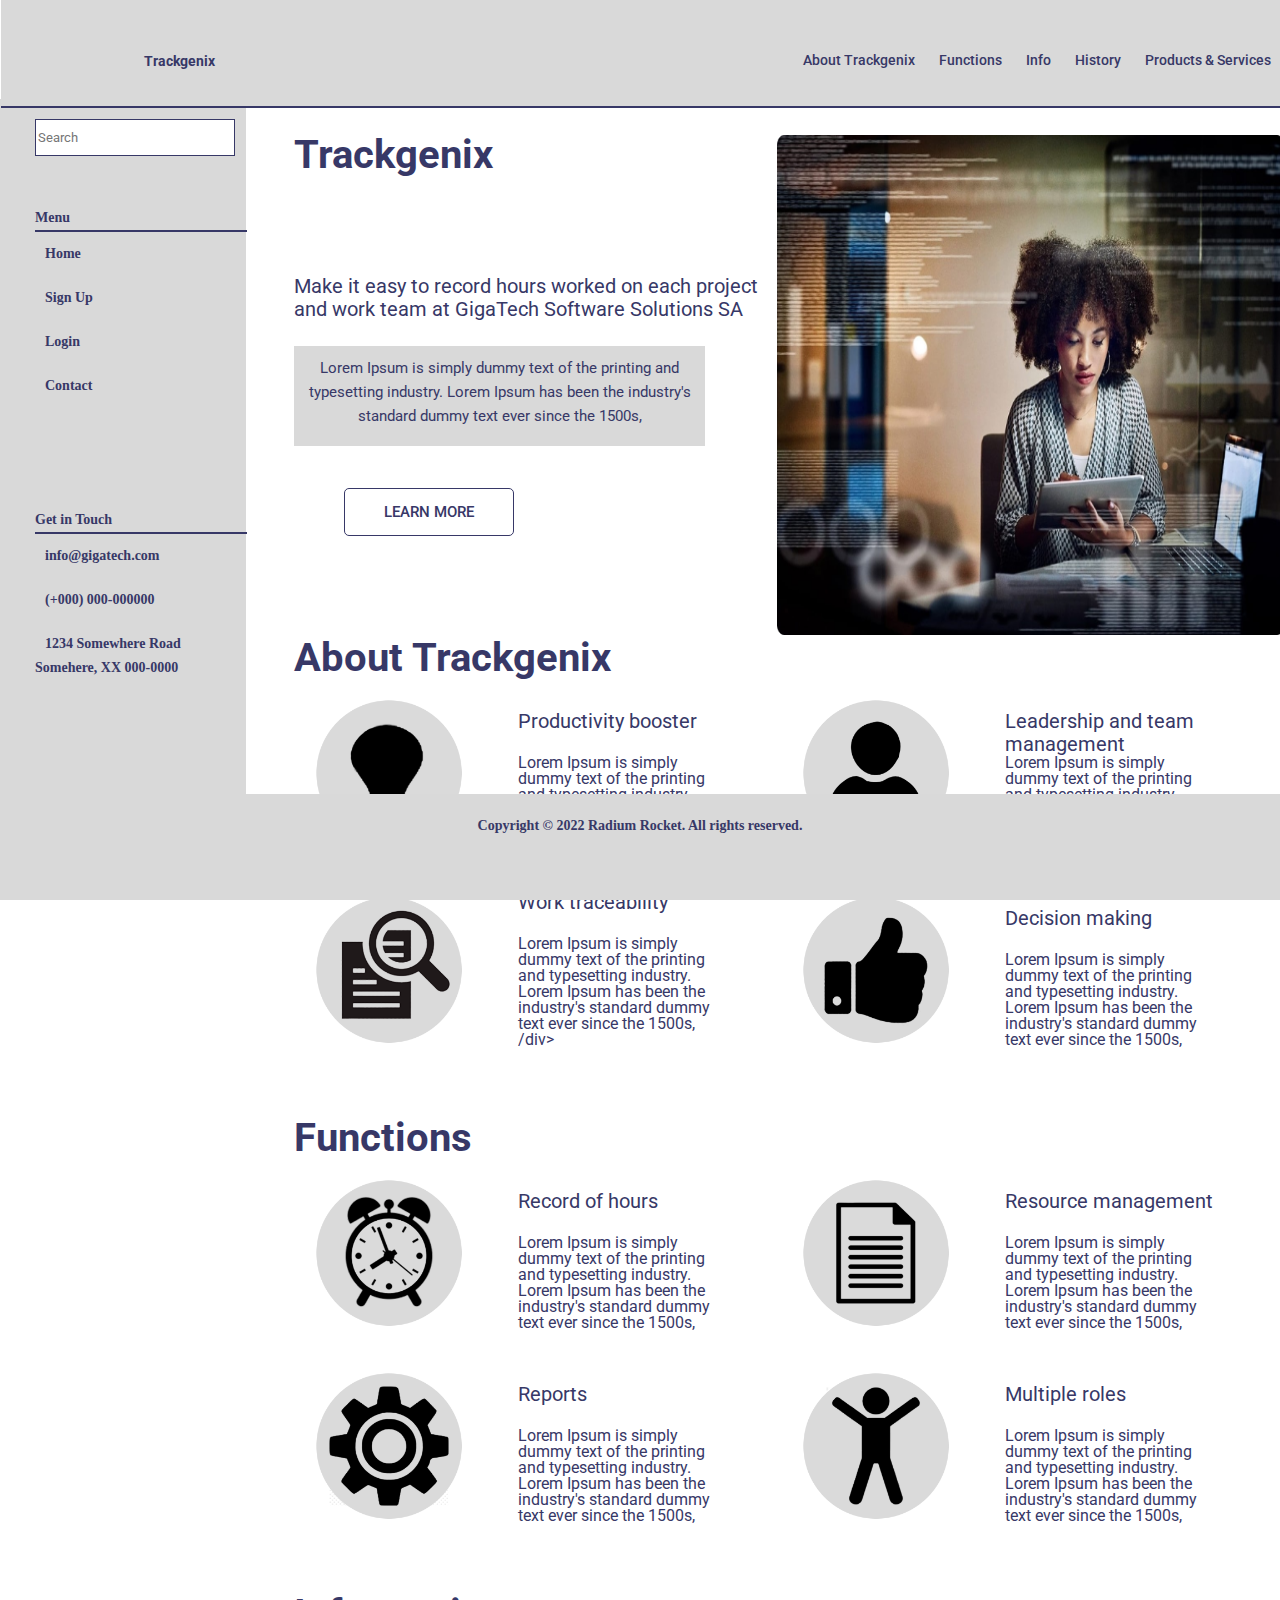
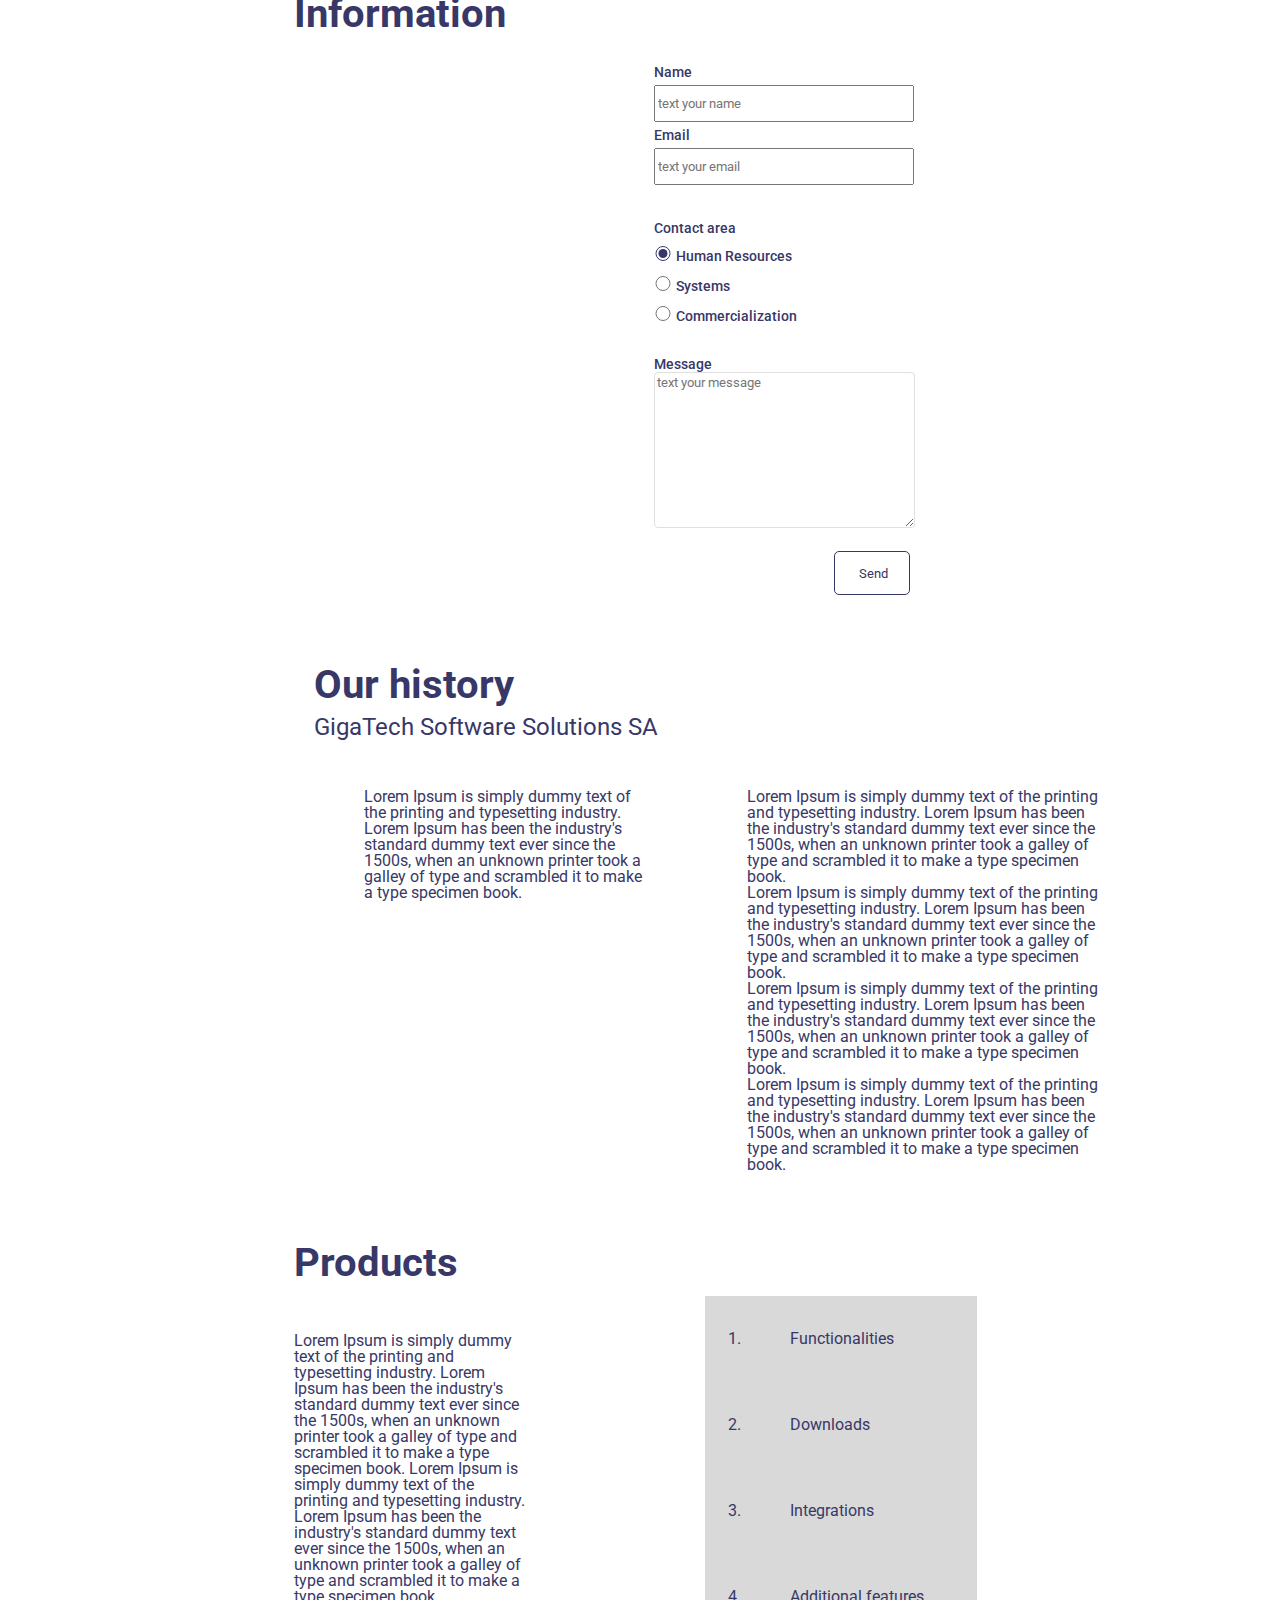
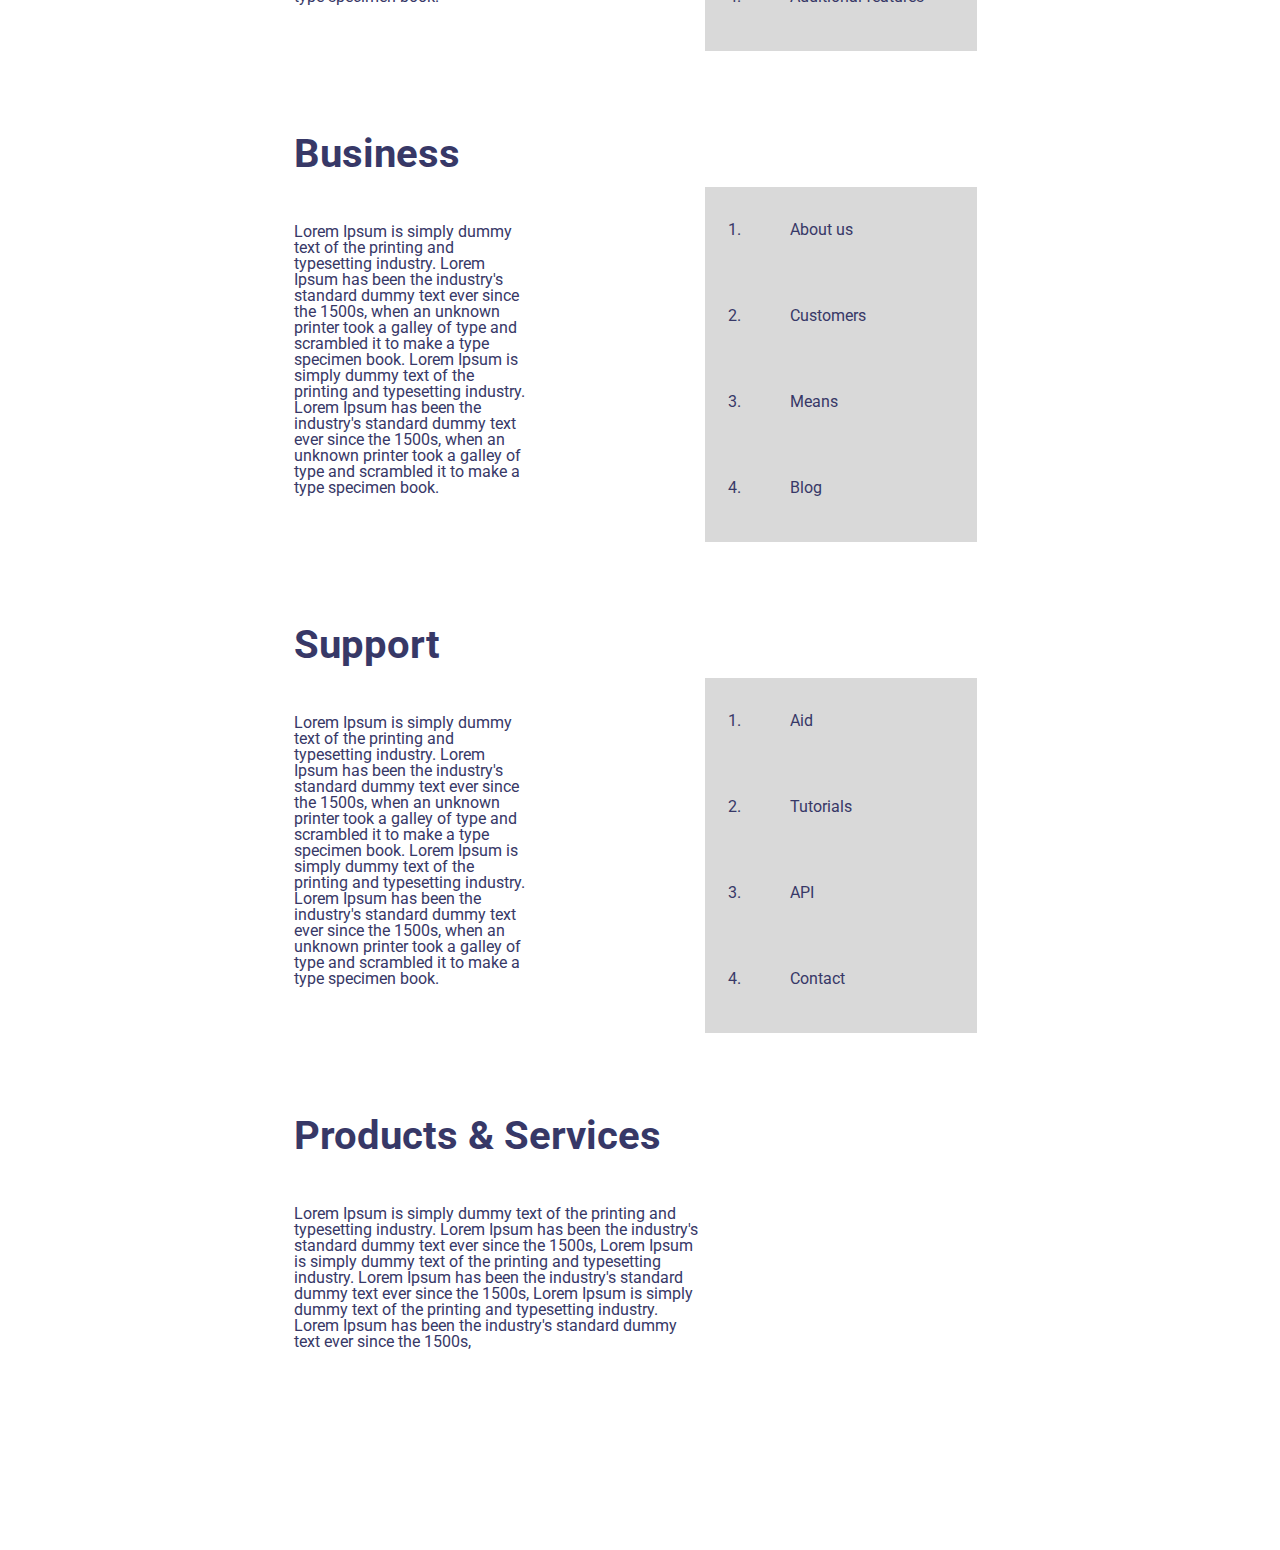
==== commit c2dd03ad: "BaSP-W02: footer width and correct HTML" ====
--- a/Semana-02/index.html
+++ b/Semana-02/index.html
@@ -1,378 +1,378 @@
 <!DOCTYPE html>
 <html lang="en">
 
-<head>
-  <meta charset="UTF-8">
-  <meta http-equiv="X-UA-Compatible" content="IE=edge">
-  <meta name="viewport" content="width=device-width, initial-scale=1.0">
-  <title>Trackgenix</title>
-  <link rel="stylesheet" href="css/reset.css">
-  <link rel="stylesheet" href="css/styles.css">
-  <link rel="stylesheet" href="https://cdnjs.cloudflare.com/ajax/libs/font-awesome/6.2.0/css/all.min.css"
-    integrity="sha512-xh6O/CkQoPOWDdYTDqeRdPCVd1SpvCA9XXcUnZS2FmJNp1coAFzvtCN9BmamE+4aHK8yyUHUSCcJHgXloTyT2A=="
-    crossorigin="anonymous" referrerpolicy="no-referrer" />
-  <link rel="preconnect" href="https://fonts.googleapis.com">
-  <link rel="preconnect" href="https://fonts.gstatic.com" crossorigin>
-  <link href="https://fonts.googleapis.com/css2?family=Roboto:wght@300;400;500;700&display=swap" rel="stylesheet">
-</head>
+  <head>
+    <meta charset="UTF-8">
+    <meta http-equiv="X-UA-Compatible" content="IE=edge">
+    <meta name="viewport" content="width=device-width, initial-scale=1.0">
+    <title>Trackgenix</title>
+    <link rel="stylesheet" href="css/reset.css">
+    <link rel="stylesheet" href="css/styles.css">
+    <link rel="stylesheet" href="https://cdnjs.cloudflare.com/ajax/libs/font-awesome/6.2.0/css/all.min.css"
+      integrity="sha512-xh6O/CkQoPOWDdYTDqeRdPCVd1SpvCA9XXcUnZS2FmJNp1coAFzvtCN9BmamE+4aHK8yyUHUSCcJHgXloTyT2A=="
+      crossorigin="anonymous" referrerpolicy="no-referrer" />
+    <link rel="preconnect" href="https://fonts.googleapis.com">
+    <link rel="preconnect" href="https://fonts.gstatic.com" crossorigin>
+    <link href="https://fonts.googleapis.com/css2?family=Roboto:wght@300;400;500;700&display=swap" rel="stylesheet">
+  </head>
 
-<body>
-  <header>
-    <nav>
-      <button class="icon"><i class="fa-solid fa-bars"></i></button>
-      <a href="#" class="logo">Trackgenix</a>
-      <div class="links">
-        <a href="#">About Trackgenix</a>
-        <a href="#">Functions</a>
-        <a href="#">Info</a>
-        <a href="#">History</a>
-        <a href="#">Products & Services <i class="fa-sharp fa-solid fa-chevron-down"></i></a>
+  <body>
+    <header>
+      <nav>
+        <button class="icon"><i class="fa-solid fa-bars"></i></button>
+        <a href="#" class="logo">Trackgenix</a>
+        <div class="links">
+          <a href="#">About Trackgenix</a>
+          <a href="#">Functions</a>
+          <a href="#">Info</a>
+          <a href="#">History</a>
+          <a href="#">Products & Services <i class="fa-sharp fa-solid fa-chevron-down"></i></a>
+        </div>
+      </nav>
+    </header>
+    <aside>
+      <input type="search" placeholder="Search">
+      <i class="fa-solid fa-magnifying-glass"></i>
+      <div class="aside-menu">
+        <p>Menu</p>
+        <div class="line"></div>
+        <ul>
+          <li><a href="#"><i class="fa-solid fa-house"></i>Home</a></li>
+          <li><a href="#"><i class="fa-solid fa-user-plus"></i>Sign Up</a></li>
+          <li><a href="#"><i class="fa-regular fa-circle-user"></i>Login</a></li>
+          <li><a href="#"><i class="fa-regular fa-envelope"></i>Contact</a></li>
+        </ul>
       </div>
-    </nav>
-  </header>
-  <aside>
-    <input type="search" placeholder="Search">
-    <i class="fa-solid fa-magnifying-glass"></i>
-    <div class="aside-menu">
-      <p>Menu</p>
-      <div class="line"></div>
-      <ul>
-        <li><a href="#"><i class="fa-solid fa-house"></i>Home</a></li>
-        <li><a href="#"><i class="fa-solid fa-user-plus"></i>Sign Up</a></li>
-        <li><a href="#"><i class="fa-regular fa-circle-user"></i>Login</a></li>
-        <li><a href="#"><i class="fa-regular fa-envelope"></i>Contact</a></li>
-      </ul>
-    </div>
-    <div class="aside-contact">
-      <p>Get in Touch</p>
-      <div class="line"></div>
-      <ul>
-        <li>
-          <p><i class="fa-regular fa-envelope"></i>info@gigatech.com</p>
-        </li>
-        <li>
-          <p><i class="fa-solid fa-phone"></i>(+000) 000-000000</p>
-        </li>
-        <li>
-          <p><i class="fa-solid fa-map-pin"></i>1234 Somewhere Road Somehere, XX 000-0000</p>
-        </li>
-      </ul>
-    </div>
-  </aside>
-  <main>
-    <section id="home">
+      <div class="aside-contact">
+        <p>Get in Touch</p>
+        <div class="line"></div>
+        <ul>
+          <li>
+            <p><i class="fa-regular fa-envelope"></i>info@gigatech.com</p>
+          </li>
+          <li>
+            <p><i class="fa-solid fa-phone"></i>(+000) 000-000000</p>
+          </li>
+          <li>
+            <p><i class="fa-solid fa-map-pin"></i>1234 Somewhere Road Somehere, XX 000-0000</p>
+          </li>
+        </ul>
+      </div>
+    </aside>
+    <main>
+      <section id="home">
+        <div>
+          <h1>Trackgenix</h1>
+          <div class="home-info">
+            <p class="home-text1">
+              Make it easy to record hours worked on each project
+              and work team at GigaTech Software Solutions SA
+            </p>
+            <p class="home-text2">
+              Lorem Ipsum is simply dummy text of the printing and
+              typesetting industry. Lorem Ipsum has been the industry's
+              standard dummy text ever since the 1500s,
+            </p>
+            <div>
+              <button>Learn More</button>
+            </div>
+          </div>
+        </div>
+        <div>
+          <img src="assets/home.png" alt="home img">
+        </div>
+      </section>
+      <section id="about">
+        <h2>About Trackgenix</h2>
+        <article>
+          <div>
+            <img src="assets/light-bulb.png" alt="Productivity booster">
+          </div>
+          <div>
+            <p class="article-title">Productivity booster</p>
+            <p>
+              Lorem Ipsum is simply dummy text of the printing and
+              typesetting industry. Lorem Ipsum has been the industry's
+              standard dummy text ever since the 1500s,
+            </p>
+          </div>
+        </article>
+        <article>
+          <div>
+            <img src="assets/user.png" alt="Leadership and team management">
+          </div>
+          <div>
+            <p class="article-title">Leadership and team management</p>
+            <p>
+              Lorem Ipsum is simply dummy text of the printing and
+              typesetting industry. Lorem Ipsum has been the industry's
+              standard dummy text ever since the 1500s,
+            </p>
+          </div>
+        </article>
+        <article>
+          <div>
+            <img src="assets/shhet-search.png" alt="Work traceability">
+          </div>
+          <div>
+            <p class="article-title">Work traceability</p>
+            <p>
+              Lorem Ipsum is simply dummy text of the printing and
+              typesetting industry. Lorem Ipsum has been the industry's
+              standard dummy text ever since the 1500s,
+            </p>/div>
+        </article>
+        <article>
+          <div>
+            <img src="assets/hand.png" alt="Decision making">
+          </div>
+          <div>
+            <p class="article-title">Decision making</p>
+            <p>
+              Lorem Ipsum is simply dummy text of the printing and
+              typesetting industry. Lorem Ipsum has been the industry's
+              standard dummy text ever since the 1500s,
+            </p>
+          </div>
+        </article>
+      </section>
+      <section id="functions">
+        <h2>Functions</h2>
+        <article>
+          <div>
+            <img src="assets/clock.png" alt="Record of hours">
+          </div>
+          <div>
+            <p class="article-title">Record of hours</p>
+            <p>
+              Lorem Ipsum is simply dummy text of the printing and
+              typesetting industry. Lorem Ipsum has been the industry's
+              standard dummy text ever since the 1500s,
+            </p>
+          </div>
+        </article>
+        <article>
+          <div>
+            <img src="assets/sheet.png" alt="Resource management">
+          </div>
+          <div>
+            <p class="article-title">Resource management</p>
+            <p>
+              Lorem Ipsum is simply dummy text of the printing and
+              typesetting industry. Lorem Ipsum has been the industry's
+              standard dummy text ever since the 1500s,
+            </p>
+          </div>
+        </article>
+        <article>
+          <div>
+            <img src="assets/nut.png" alt="Reports">
+          </div>
+          <div>
+            <p class="article-title">Reports</p>
+            <p>
+              Lorem Ipsum is simply dummy text of the printing and
+              typesetting industry. Lorem Ipsum has been the industry's
+              standard dummy text ever since the 1500s,
+            </p>
+          </div>
+        </article>
+        <article>
+          <div>
+            <img src="assets/person.png" alt="Multiple roles">
+          </div>
+          <div>
+            <p class="article-title">Multiple roles</p>
+            <p>
+              Lorem Ipsum is simply dummy text of the printing and
+              typesetting industry. Lorem Ipsum has been the industry's
+              standard dummy text ever since the 1500s,
+            </p>
+          </div>
+        </article>
+      </section>
+      <section id="information">
+        <h2>Information</h2>
+        <form class="form-contact">
+          <div>
+            <div>
+              <label for="name">Name</label>
+            </div>
+            <input type="text" id="name" name="name" placeholder="text your name">
+          </div>
+          <div>
+            <div>
+              <label for="email">Email</label>
+            </div>
+            <input type="email" id="email" name="email" placeholder="text your email">
+          </div>
+          <div>
+            <div class="form-title">
+              <label>Contact area</label>
+            </div>
+            <div>
+              <input type="radio" id="hr" name="contactArea" value="Human Resources" checked>
+              <label for="hr">Human Resources</label>
+            </div>
+            <div>
+              <input type="radio" id="systems" name="contactArea" value="Systems">
+              <label for="systems">Systems</label>
+            </div>
+            <div>
+              <input type="radio" id="commercialization" name="contactArea" value="Commercialization">
+              <label for="commercialization">Commercialization</label>
+            </div>
+          </div>
+          <div>
+            <div class="form-title">
+              <label for="message">Message</label>
+            </div>
+            <textarea placeholder="text your message" name="message" id="message" cols="30" rows="10"></textarea>
+          </div>
+          <button>Send</button>
+        </form>
+      </section>
+      <section id="history">
+        <h2>Our history</h2>
+        <h3>GigaTech Software Solutions SA</h3>
+        <div>
+          <p>
+            Lorem Ipsum is simply dummy text of the printing and typesetting industry. Lorem Ipsum has been the industry's
+            standard dummy text ever since the 1500s, when an unknown printer took a galley of type and scrambled it to
+            make
+            a
+            type specimen book.
+          </p>
+        </div>
+        <div>
+          <p>
+            Lorem Ipsum is simply dummy text of the printing and typesetting industry. Lorem Ipsum has been the industry's
+            standard dummy text ever since the 1500s, when an unknown printer took a galley of type and scrambled it to
+            make
+            a
+            type specimen book.
+          </p>
+          <p>
+            Lorem Ipsum is simply dummy text of the printing and typesetting industry. Lorem Ipsum has been the industry's
+            standard dummy text ever since the 1500s, when an unknown printer took a galley of type and scrambled it to
+            make
+            a
+            type specimen book.
+          </p>
+          <p>
+            Lorem Ipsum is simply dummy text of the printing and typesetting industry. Lorem Ipsum has been the industry's
+            standard dummy text ever since the 1500s, when an unknown printer took a galley of type and scrambled it to
+            make
+            a
+            type specimen book.
+          </p>
+          <p>
+            Lorem Ipsum is simply dummy text of the printing and typesetting industry. Lorem Ipsum has been the industry's
+            standard dummy text ever since the 1500s, when an unknown printer took a galley of type and scrambled it to
+            make
+            a
+            type specimen book.
+          </p>
+        </div>
+      </section>
+      <section id="products">
+        <h2>Products</h2>
+        <div>
+          <p>
+            Lorem Ipsum is simply dummy text of the printing and typesetting industry. Lorem Ipsum has been the industry's
+            standard dummy text ever since the 1500s, when an unknown printer took a galley of type and scrambled it to
+            make
+            a
+            type specimen book.
+            Lorem Ipsum is simply dummy text of the printing and typesetting industry. Lorem Ipsum has been the industry's
+            standard dummy text ever since the 1500s, when an unknown printer took a galley of type and scrambled it to
+            make
+            a
+            type specimen book.
+          </p>
+        </div>
+        <div>
+          <ol class="list">
+            <li><i class="fa-solid fa-share"></i>Functionalities</li>
+            <li><i class="fa-solid fa-share"></i>Downloads</li>
+            <li><i class="fa-solid fa-share"></i>Integrations</li>
+            <li><i class="fa-solid fa-share"></i>Additional features</li>
+          </ol>
+        </div>
+      </section>
+      <section id="business">
+        <h2>Business</h2>
+        <div>
+          <p>
+            Lorem Ipsum is simply dummy text of the printing and typesetting industry. Lorem Ipsum has been the industry's
+            standard dummy text ever since the 1500s, when an unknown printer took a galley of type and scrambled it to
+            make
+            a
+            type specimen book.
+            Lorem Ipsum is simply dummy text of the printing and typesetting industry. Lorem Ipsum has been the industry's
+            standard dummy text ever since the 1500s, when an unknown printer took a galley of type and scrambled it to
+            make
+            a
+            type specimen book.
+          </p>
+        </div>
+        <div>
+          <ol class="list">
+            <li><i class="fa-solid fa-share"></i>About us</li>
+            <li><i class="fa-solid fa-share"></i>Customers</li>
+            <li><i class="fa-solid fa-share"></i>Means</li>
+            <li><i class="fa-solid fa-share"></i>Blog</li>
+          </ol>
+        </div>
+      </section>
+      <section id="support">
+        <h2>Support</h2>
+        <div>
+          <p>
+            Lorem Ipsum is simply dummy text of the printing and typesetting industry. Lorem Ipsum has been the industry's
+            standard dummy text ever since the 1500s, when an unknown printer took a galley of type and scrambled it to
+            make
+            a
+            type specimen book.
+            Lorem Ipsum is simply dummy text of the printing and typesetting industry. Lorem Ipsum has been the industry's
+            standard dummy text ever since the 1500s, when an unknown printer took a galley of type and scrambled it to
+            make
+            a
+            type specimen book.
+          </p>
+        </div>
+        <div>
+          <ol class="list">
+            <li><i class="fa-solid fa-share"></i>Aid</li>
+            <li><i class="fa-solid fa-share"></i>Tutorials</li>
+            <li><i class="fa-solid fa-share"></i>API</li>
+            <li><i class="fa-solid fa-share"></i>Contact</li>
+          </ol>
+        </div>
+      </section>
+      <section id="products-services">
+        <h2>Products & Services</h2>
+        <p>
+          Lorem Ipsum is simply dummy text of the printing and
+          typesetting industry. Lorem Ipsum has been the industry's
+          standard dummy text ever since the 1500s, Lorem Ipsum is simply dummy text of the printing and
+          typesetting industry. Lorem Ipsum has been the industry's
+          standard dummy text ever since the 1500s, Lorem Ipsum is simply dummy text of the printing and
+          typesetting industry. Lorem Ipsum has been the industry's
+          standard dummy text ever since the 1500s,
+        </p>
+      </section>
+    </main>
+    <footer>
       <div>
-        <h1>Trackgenix</h1>
-        <div class="home-info">
-          <p class="home-text1">
-            Make it easy to record hours worked on each project
-            and work team at GigaTech Software Solutions SA
-          </p>
-          <p class="home-text2">
-            Lorem Ipsum is simply dummy text of the printing and
-            typesetting industry. Lorem Ipsum has been the industry's
-            standard dummy text ever since the 1500s,
-          </p>
-          <div>
-            <button>Learn More</button>
-          </div>
-        </div>
+        <a href="#"><i class="fa-brands fa-linkedin footer-icon"></i></a>
+        <a href="#"><i class="fa-brands fa-twitter footer-icon"></i></a>
+        <a href="#"><i class="fa-brands fa-facebook footer-icon"></i></a>
+        <a href="#"><i class="fa-brands fa-instagram footer-icon"></i></a>
+        <a href="#"><i class="fa-brands fa-github footer-icon"></i></a>
       </div>
-      <div>
-        <img src="assets/home.png" alt="home img">
-      </div>
-    </section>
-    <section id="about">
-      <h2>About Trackgenix</h2>
-      <article>
-        <div>
-          <img src="assets/light-bulb.png" alt="Productivity booster">
-        </div>
-        <div>
-          <p class="article-title">Productivity booster</p>
-          <p>
-            Lorem Ipsum is simply dummy text of the printing and
-            typesetting industry. Lorem Ipsum has been the industry's
-            standard dummy text ever since the 1500s,
-          </p>
-        </div>
-      </article>
-      <article>
-        <div>
-          <img src="assets/user.png" alt="Leadership and team management">
-        </div>
-        <div>
-          <p class="article-title">Leadership and team management</p>
-          <p>
-            Lorem Ipsum is simply dummy text of the printing and
-            typesetting industry. Lorem Ipsum has been the industry's
-            standard dummy text ever since the 1500s,
-          </p>
-        </div>
-      </article>
-      <article>
-        <div>
-          <img src="assets/shhet-search.png" alt="Work traceability">
-        </div>
-        <div>
-          <p class="article-title">Work traceability</p>
-          <p>
-            Lorem Ipsum is simply dummy text of the printing and
-            typesetting industry. Lorem Ipsum has been the industry's
-            standard dummy text ever since the 1500s,
-          </p>/div>
-      </article>
-      <article>
-        <div>
-          <img src="assets/hand.png" alt="Decision making">
-        </div>
-        <div>
-          <p class="article-title">Decision making</p>
-          <p>
-            Lorem Ipsum is simply dummy text of the printing and
-            typesetting industry. Lorem Ipsum has been the industry's
-            standard dummy text ever since the 1500s,
-          </p>
-        </div>
-      </article>
-    </section>
-    <section id="functions">
-      <h2>Functions</h2>
-      <article>
-        <div>
-          <img src="assets/clock.png" alt="Record of hours">
-        </div>
-        <div>
-          <p class="article-title">Record of hours</p>
-          <p>
-            Lorem Ipsum is simply dummy text of the printing and
-            typesetting industry. Lorem Ipsum has been the industry's
-            standard dummy text ever since the 1500s,
-          </p>
-        </div>
-      </article>
-      <article>
-        <div>
-          <img src="assets/sheet.png" alt="Resource management">
-        </div>
-        <div>
-          <p class="article-title">Resource management</p>
-          <p>
-            Lorem Ipsum is simply dummy text of the printing and
-            typesetting industry. Lorem Ipsum has been the industry's
-            standard dummy text ever since the 1500s,
-          </p>
-        </div>
-      </article>
-      <article>
-        <div>
-          <img src="assets/nut.png" alt="Reports">
-        </div>
-        <div>
-          <p class="article-title">Reports</p>
-          <p>
-            Lorem Ipsum is simply dummy text of the printing and
-            typesetting industry. Lorem Ipsum has been the industry's
-            standard dummy text ever since the 1500s,
-          </p>
-        </div>
-      </article>
-      <article>
-        <div>
-          <img src="assets/person.png" alt="Multiple roles">
-        </div>
-        <div>
-          <p class="article-title">Multiple roles</p>
-          <p>
-            Lorem Ipsum is simply dummy text of the printing and
-            typesetting industry. Lorem Ipsum has been the industry's
-            standard dummy text ever since the 1500s,
-          </p>
-        </div>
-      </article>
-    </section>
-    <section id="information">
-      <h2>Information</h2>
-      <form class="form-contact">
-        <div>
-          <div>
-            <label for="name">Name</label>
-          </div>
-          <input type="text" id="name" name="name" placeholder="text your name">
-        </div>
-        <div>
-          <div>
-            <label for="email">Email</label>
-          </div>
-          <input type="email" id="email" name="email" placeholder="text your email">
-        </div>
-        <div>
-          <div class="form-title">
-            <label>Contact area</label>
-          </div>
-          <div>
-            <input type="radio" id="hr" name="contactArea" value="Human Resources" checked>
-            <label for="hr">Human Resources</label>
-          </div>
-          <div>
-            <input type="radio" id="systems" name="contactArea" value="Systems">
-            <label for="systems">Systems</label>
-          </div>
-          <div>
-            <input type="radio" id="commercialization" name="contactArea" value="Commercialization">
-            <label for="commercialization">Commercialization</label>
-          </div>
-        </div>
-        <div>
-          <div class="form-title">
-            <label for="message">Message</label>
-          </div>
-          <textarea placeholder="text your message" name="message" id="message" cols="30" rows="10"></textarea>
-        </div>
-        <button>Send</button>
-      </form>
-    </section>
-    <section id="history">
-      <h2>Our history</h2>
-      <h3>GigaTech Software Solutions SA</h3>
-      <div>
-        <p>
-          Lorem Ipsum is simply dummy text of the printing and typesetting industry. Lorem Ipsum has been the industry's
-          standard dummy text ever since the 1500s, when an unknown printer took a galley of type and scrambled it to
-          make
-          a
-          type specimen book.
-        </p>
-      </div>
-      <div>
-        <p>
-          Lorem Ipsum is simply dummy text of the printing and typesetting industry. Lorem Ipsum has been the industry's
-          standard dummy text ever since the 1500s, when an unknown printer took a galley of type and scrambled it to
-          make
-          a
-          type specimen book.
-        </p>
-        <p>
-          Lorem Ipsum is simply dummy text of the printing and typesetting industry. Lorem Ipsum has been the industry's
-          standard dummy text ever since the 1500s, when an unknown printer took a galley of type and scrambled it to
-          make
-          a
-          type specimen book.
-        </p>
-        <p>
-          Lorem Ipsum is simply dummy text of the printing and typesetting industry. Lorem Ipsum has been the industry's
-          standard dummy text ever since the 1500s, when an unknown printer took a galley of type and scrambled it to
-          make
-          a
-          type specimen book.
-        </p>
-        <p>
-          Lorem Ipsum is simply dummy text of the printing and typesetting industry. Lorem Ipsum has been the industry's
-          standard dummy text ever since the 1500s, when an unknown printer took a galley of type and scrambled it to
-          make
-          a
-          type specimen book.
-        </p>
-      </div>
-    </section>
-    <section id="products">
-      <h2>Products</h2>
-      <div>
-        <p>
-          Lorem Ipsum is simply dummy text of the printing and typesetting industry. Lorem Ipsum has been the industry's
-          standard dummy text ever since the 1500s, when an unknown printer took a galley of type and scrambled it to
-          make
-          a
-          type specimen book.
-          Lorem Ipsum is simply dummy text of the printing and typesetting industry. Lorem Ipsum has been the industry's
-          standard dummy text ever since the 1500s, when an unknown printer took a galley of type and scrambled it to
-          make
-          a
-          type specimen book.
-        </p>
-      </div>
-      <div>
-        <ol class="list">
-          <li><i class="fa-solid fa-share"></i>Functionalities</li>
-          <li><i class="fa-solid fa-share"></i>Downloads</li>
-          <li><i class="fa-solid fa-share"></i>Integrations</li>
-          <li><i class="fa-solid fa-share"></i>Additional features</li>
-        </ol>
-      </div>
-    </section>
-    <section id="business">
-      <h2>Business</h2>
-      <div>
-        <p>
-          Lorem Ipsum is simply dummy text of the printing and typesetting industry. Lorem Ipsum has been the industry's
-          standard dummy text ever since the 1500s, when an unknown printer took a galley of type and scrambled it to
-          make
-          a
-          type specimen book.
-          Lorem Ipsum is simply dummy text of the printing and typesetting industry. Lorem Ipsum has been the industry's
-          standard dummy text ever since the 1500s, when an unknown printer took a galley of type and scrambled it to
-          make
-          a
-          type specimen book.
-        </p>
-      </div>
-      <div>
-        <ol class="list">
-          <li><i class="fa-solid fa-share"></i>About us</li>
-          <li><i class="fa-solid fa-share"></i>Customers</li>
-          <li><i class="fa-solid fa-share"></i>Means</li>
-          <li><i class="fa-solid fa-share"></i>Blog</li>
-        </ol>
-      </div>
-    </section>
-    <section id="support">
-      <h2>Support</h2>
-      <div>
-        <p>
-          Lorem Ipsum is simply dummy text of the printing and typesetting industry. Lorem Ipsum has been the industry's
-          standard dummy text ever since the 1500s, when an unknown printer took a galley of type and scrambled it to
-          make
-          a
-          type specimen book.
-          Lorem Ipsum is simply dummy text of the printing and typesetting industry. Lorem Ipsum has been the industry's
-          standard dummy text ever since the 1500s, when an unknown printer took a galley of type and scrambled it to
-          make
-          a
-          type specimen book.
-        </p>
-      </div>
-      <div>
-        <ol class="list">
-          <li><i class="fa-solid fa-share"></i>Aid</li>
-          <li><i class="fa-solid fa-share"></i>Tutorials</li>
-          <li><i class="fa-solid fa-share"></i>API</li>
-          <li><i class="fa-solid fa-share"></i>Contact</li>
-        </ol>
-      </div>
-    </section>
-    <section id="products-services">
-      <h2>Products & Services</h2>
-      <p>
-        Lorem Ipsum is simply dummy text of the printing and
-        typesetting industry. Lorem Ipsum has been the industry's
-        standard dummy text ever since the 1500s, Lorem Ipsum is simply dummy text of the printing and
-        typesetting industry. Lorem Ipsum has been the industry's
-        standard dummy text ever since the 1500s, Lorem Ipsum is simply dummy text of the printing and
-        typesetting industry. Lorem Ipsum has been the industry's
-        standard dummy text ever since the 1500s,
-      </p>
-    </section>
-  </main>
-  <footer>
-    <div>
-      <a href="#"><i class="fa-brands fa-linkedin footer-icon"></i></a>
-      <a href="#"><i class="fa-brands fa-twitter footer-icon"></i></a>
-      <a href="#"><i class="fa-brands fa-facebook footer-icon"></i></a>
-      <a href="#"><i class="fa-brands fa-instagram footer-icon"></i></a>
-      <a href="#"><i class="fa-brands fa-github footer-icon"></i></a>
-    </div>
-    <p>Copyright © 2022 Radium Rocket. All rights reserved.</p>
-  </footer>
-</body>
+      <p>Copyright © 2022 Radium Rocket. All rights reserved.</p>
+    </footer>
+  </body>
 
 </html>--- a/Semana-02/css/styles.css
+++ b/Semana-02/css/styles.css
@@ -324,7 +324,7 @@
 
 footer {
   position: fixed;
-  width: 1512px;
+  width: 100%;
   height: 106px;
   bottom: 0;
   text-align: center;
